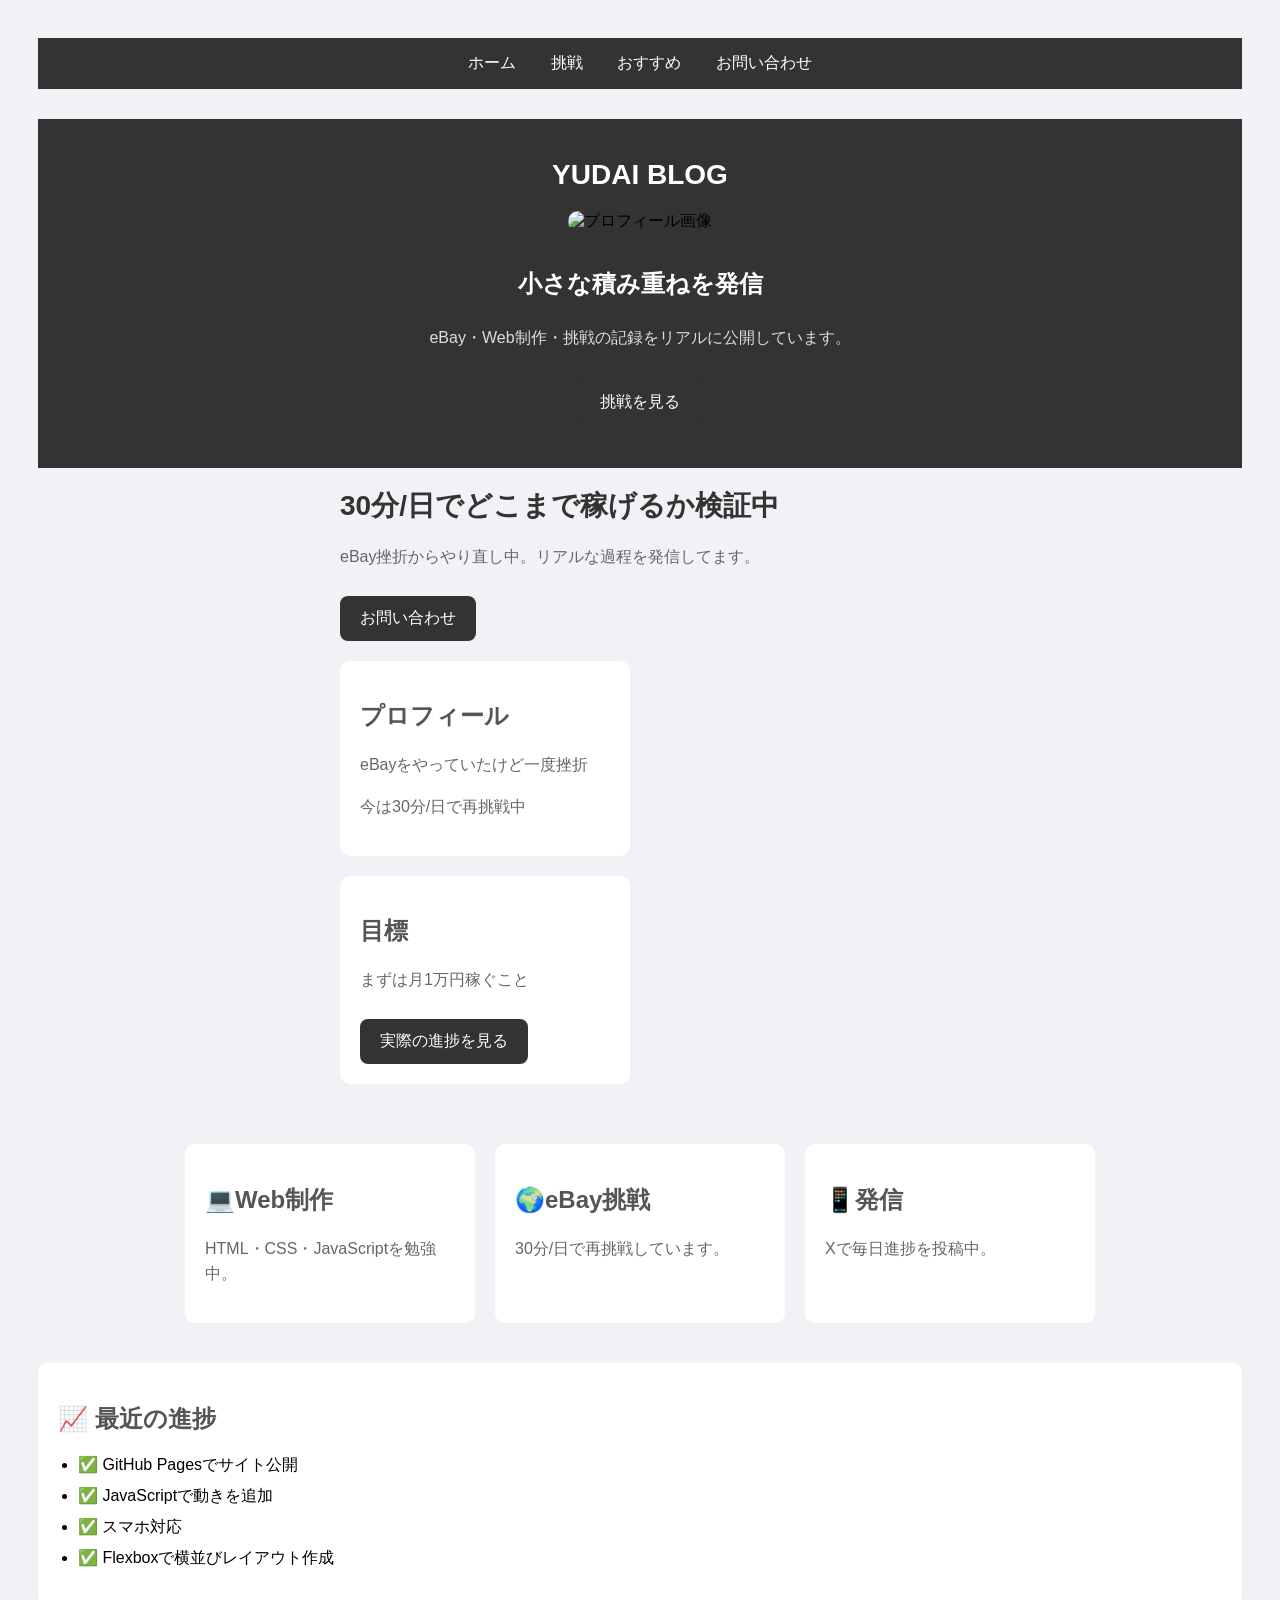
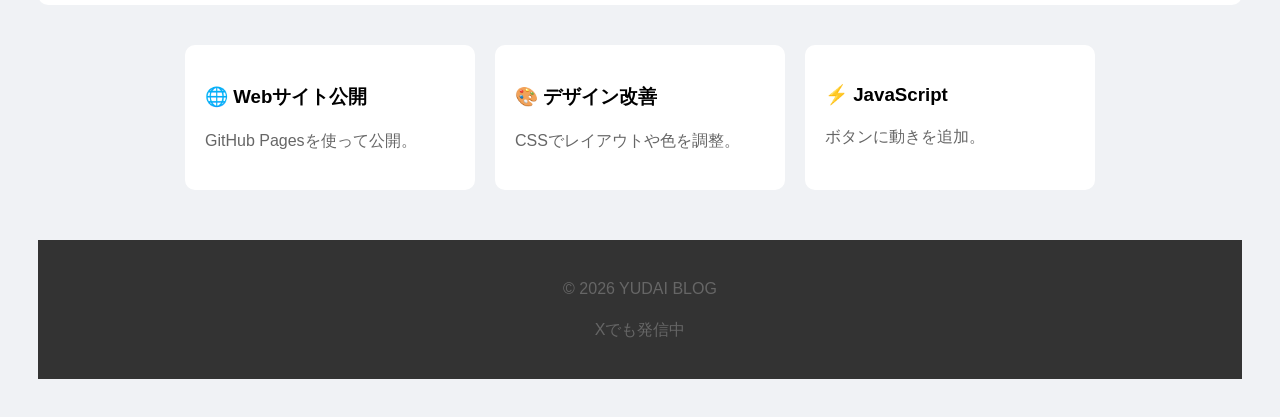
==== index.html @ 965a0a62 "Add files via upload" ====
<!DOCTYPE html>
<html>
<head>
  <title>はじめてのサイト</title>
  <meta name="viewport" content="width=device-width, initial-scale=1.0">
  <link rel="stylesheet" href="style.css">
</head>
<body>
  <nav>
    <a href="index.html">ホーム</a>
    <a href="detail.html">挑戦</a>
    <a href="tools.html">おすすめ</a>
    <a href="contact.html">お問い合わせ</a>
  </nav>
  <div class="hero">
    <h1>YUDAI BLOG</h1>

    <img src="images/profile.jpg" alt="プロフィール画像" class="hero-image">

    <section class="hero-text">
     <h2>小さな積み重ねを発信</h2>
     <p>eBay・Web制作・挑戦の記録をリアルに公開しています。</p>

     <a href="detail.html" class="btn">
       挑戦を見る
     </a>
    </section>
  </div>
  
 <div class="container">
   <h1>30分/日でどこまで稼げるか検証中</h1>
   <p>eBay挫折からやり直し中。リアルな過程を発信してます。</p>
   <a href="contact.html" class="btn">お問い合わせ</a>

   <div class="card">
     <h2>プロフィール</h2>
     <p>eBayをやっていたけど一度挫折</p>
     <p>今は30分/日で再挑戦中</p>
   </div>

   <div class="card">
     <h2>目標</h2>
     <p>まずは月1万円稼ぐこと</p>
     <a href="detail.html" class="btn">実際の進捗を見る</a>
   </div>
 </div>
 <section class="cards">

   <div class="card fade-in delay1">
     <h2>💻Web制作</h2>
     <p>HTML・CSS・JavaScriptを勉強中。</p>
   </div>

   <div class="card fade-in delay2">
     <h2>🌍eBay挑戦</h2>
     <p>30分/日で再挑戦しています。</p>
   </div>

   <div class="card fade-in delay3">
     <h2>📱発信</h2>
     <p>Xで毎日進捗を投稿中。</p>
   </div>
 </section>

 <section class="progress">
   <h2>📈 最近の進捗</h2>

   <ul>
     <li>✅ GitHub Pagesでサイト公開</li>
     <li>✅ JavaScriptで動きを追加</li>
     <li>✅ スマホ対応</li>
     <li>✅ Flexboxで横並びレイアウト作成</li>
   </ul>
 </section>

 <section class="works">

   <div class="work-card fade-in delay1">
     <h3>🌐 Webサイト公開</h3>
     <p>GitHub Pagesを使って公開。</p>
   </div>

   <div class="work-card fade-in delay2">
     <h3>🎨 デザイン改善</h3>
     <p>CSSでレイアウトや色を調整。</p>
   </div>

   <div class="work-card fade-in delay3">
     <h3>⚡ JavaScript</h3>
     <p>ボタンに動きを追加。</p>
   </div>
 </section>

 <footer>
   <p>© 2026 YUDAI BLOG</p>
   <p>Xでも発信中</p>
 </footer>
</body>
</html>
---- style.css ----
body {
  background-color: #f0f2f5;
  font-family: Arial, sans-serif;
  padding: 30px;
}

h1 {
  color: #333;
  font-size: 28px;
}

h2 {
  color: #555;
}

p {
  color: #666;
  line-height: 1.6;
}
.container {
  max-width: 600px;
  margin: 0 auto;
}

.card {
  background-color: white;
  padding: 20px;
  margin-top: 20px;
  border-radius: 10px;
  transition: 0.3s;
}
.card:hover {
  transform: translateY(-5px);
}
.btn {
  display: inline-block;
  padding: 12px 20px;
  background-color: #333;
  color: white;
  text-decoration: none;
  border-radius: 8px;
  margin-top: 10px;
  transition: 0.3s;
}
.btn:hover {
  background-color: #555;
  transform: scale(1.05);
}
header {
  background-color: #333;
  padding: 20px;
  text-align: center;
}

.hero h1 {
  color: white;
  margin: 0;
}
@media (max-width: 768px) {
  body {
    padding: 15px;
  }

  .container {
    width: 100%;
  }

  h1 {
    font-size: 24px;
  }

  h2 {
    font-size: 20px;
  }

  .btn {
    display: block;
    text-align: center;
    width: 100%;
    box-sizing: border-box;
  }
}
input,
textarea {
  width: 100%;
  padding: 10px;
  margin-top: 5px;
  box-sizing: border-box;
}

form {
  margin-top: 20px;
}
nav {
  background-color: #333;
  padding: 15px;
  text-align: center;
  margin-bottom: 30px;

  position: sticky;
  top: 0;
  z-index: 1000;
}

nav a {
  color: white;
  text-decoration: none;
  margin: 0 15px;
}

nav a:hover {
  color: #ddd;
}
.hero-image {
  width: 100%;
  max-width: 600px;
  border-radius: 10px;
  margin-top: 20px;
}
.hero {
  background-color: #333;
  padding: 40px 20px;
  text-align: center;
}
.hero-text {
  text-align: center;
  color: white;
  margin-top: 30px;
  line-height: 1.8;
}

.hero-text p {
  margin: 15px 0;
  color: #ddd;
}
.cards {
  display: flex;
  gap: 20px;
  justify-content: center;
  margin-top: 40px;
  flex-wrap: wrap;
}

.card {
  background-color: white;
  padding: 20px;
  width: 250px;
  border-radius: 10px;
  transition: 0.3s;
}
.card:hover {
  transform: translateY(-8px);
  box-shadow: 0 10px 20px rgba(0,0,0,0.2);
}
.hero-text h2 {
  color: white;
}

.progress {
  background-color: white;
  padding: 20px;
  border-radius: 10px;
  margin-top: 40px;
}

.progress ul {
  padding-left: 20px;
}

.progress li {
  margin-bottom: 10px;
}

.works {
  display: flex;
  gap: 20px;
  margin-top: 40px;
  flex-wrap: wrap;
  justify-content: center;
}

.work-card {
  background-color: white;
  width: 250px;
  padding: 20px;
  border-radius: 10px;
  transition: 0.3s;
}

.work-card:hover {
  transform: translateY(-5px);
}

footer {
  background-color: #333;
  color: white;
  text-align: center;
  padding: 20px;
  margin-top: 50px;
}

section {
  margin-top: 60px;
}

.fade-in {
  opacity: 0;
  transform: translateY(30px);
  animation: fadeIn 1s ease forwards;
}

@keyframes fadeIn {
  to {
    opacity: 1;
    transform: translateY(0);
  }
}

.delay1 {
  animation-delay: 0.2s;
}

.delay2 {
  animation-delay: 0.4s;
}

.delay3 {
  animation-delay: 0.6s;
}
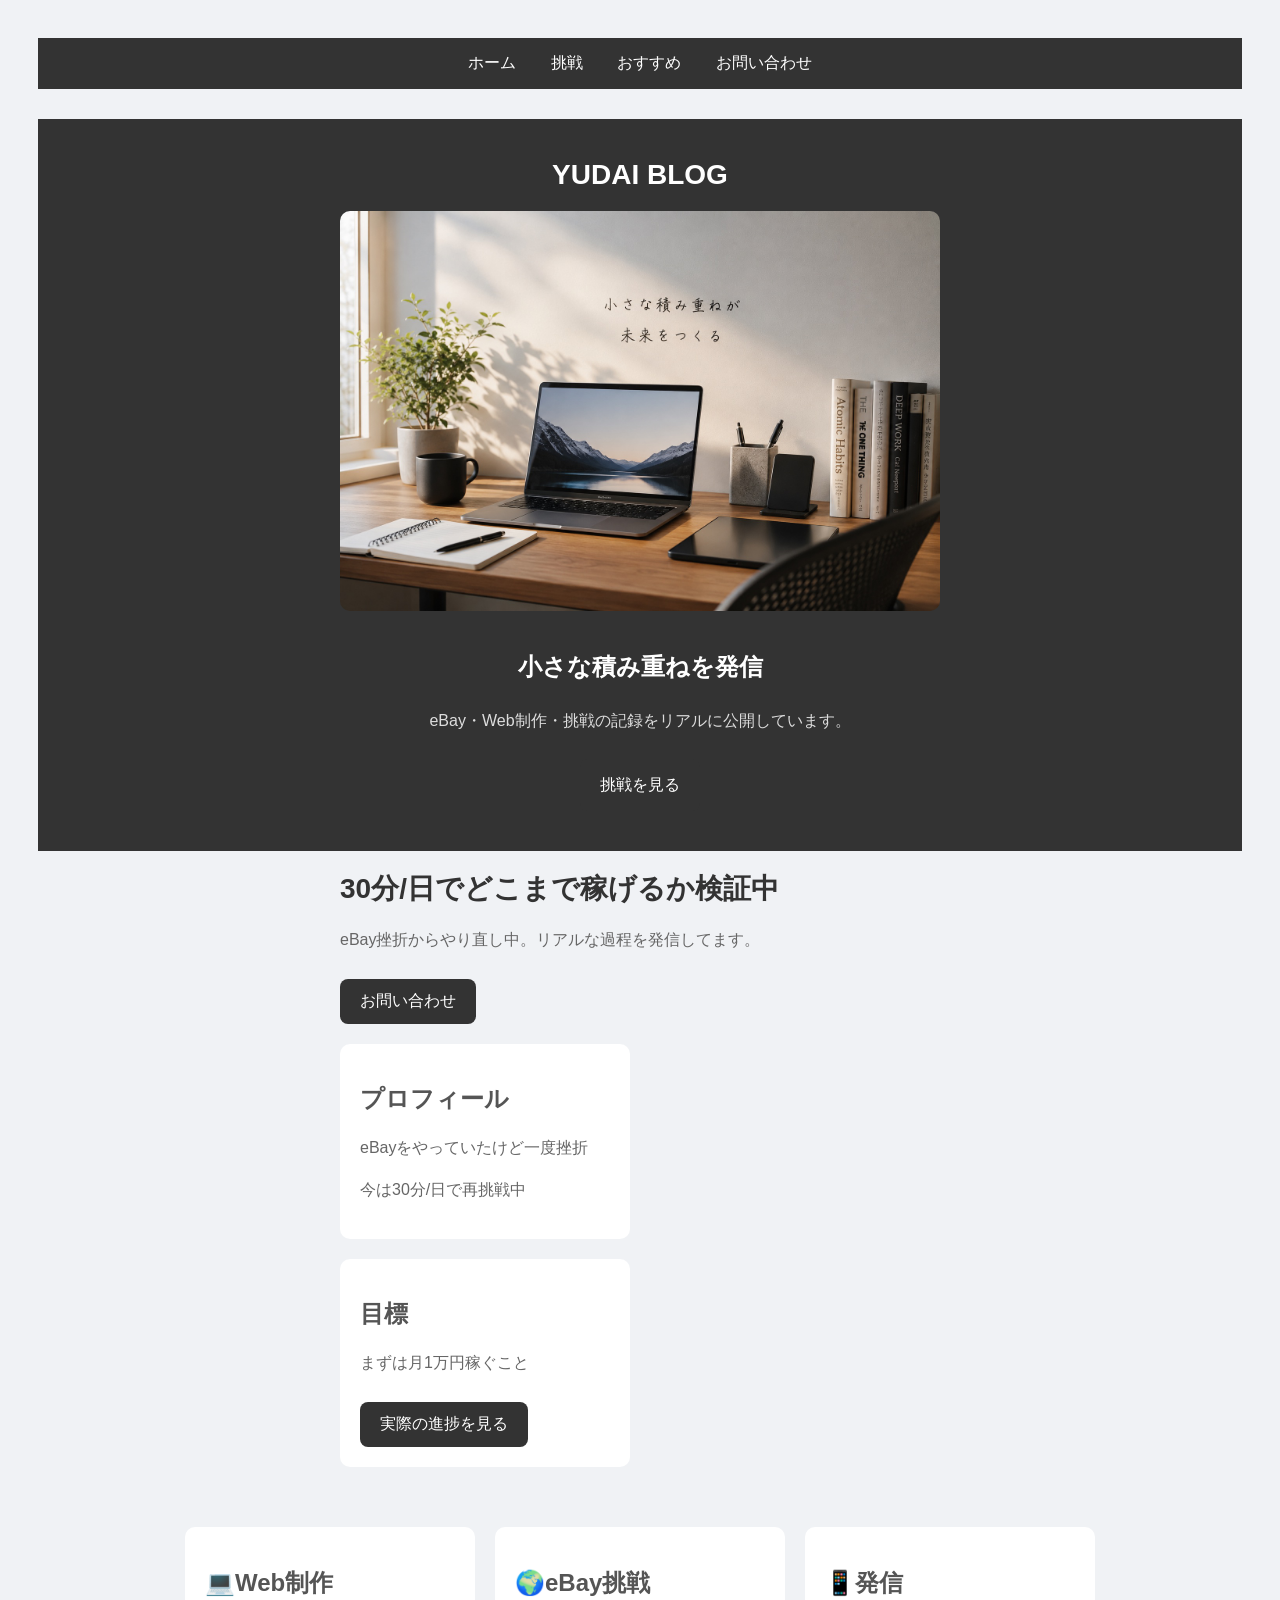
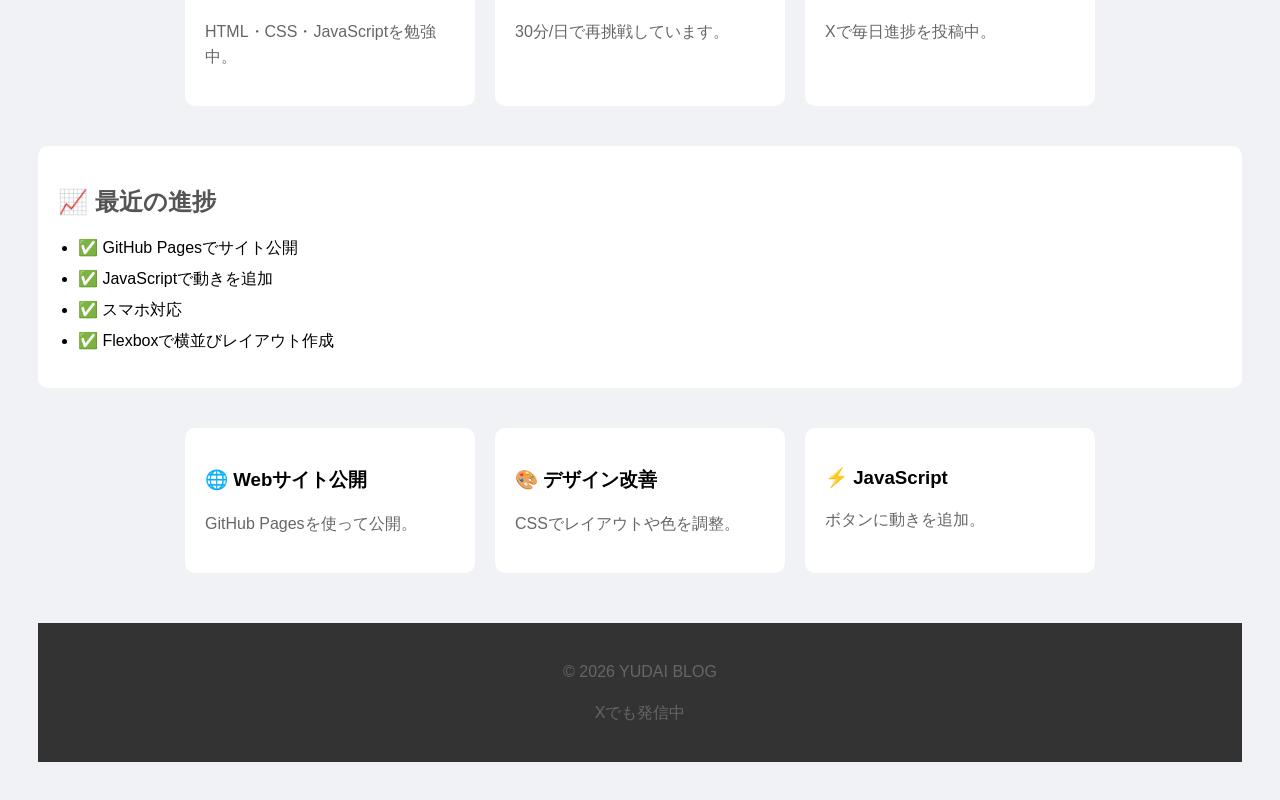
==== commit b622d4ba: "Update index.html" ====
--- a/index.html
+++ b/index.html
@@ -15,7 +15,7 @@
   <div class="hero">
     <h1>YUDAI BLOG</h1>
 
-    <img src="images/profile.jpg" alt="プロフィール画像" class="hero-image">
+    <img src="profile.jpg" alt="プロフィール画像" class="hero-image">
 
     <section class="hero-text">
      <h2>小さな積み重ねを発信</h2>
@@ -96,4 +96,4 @@
    <p>Xでも発信中</p>
  </footer>
 </body>
-</html>+</html>
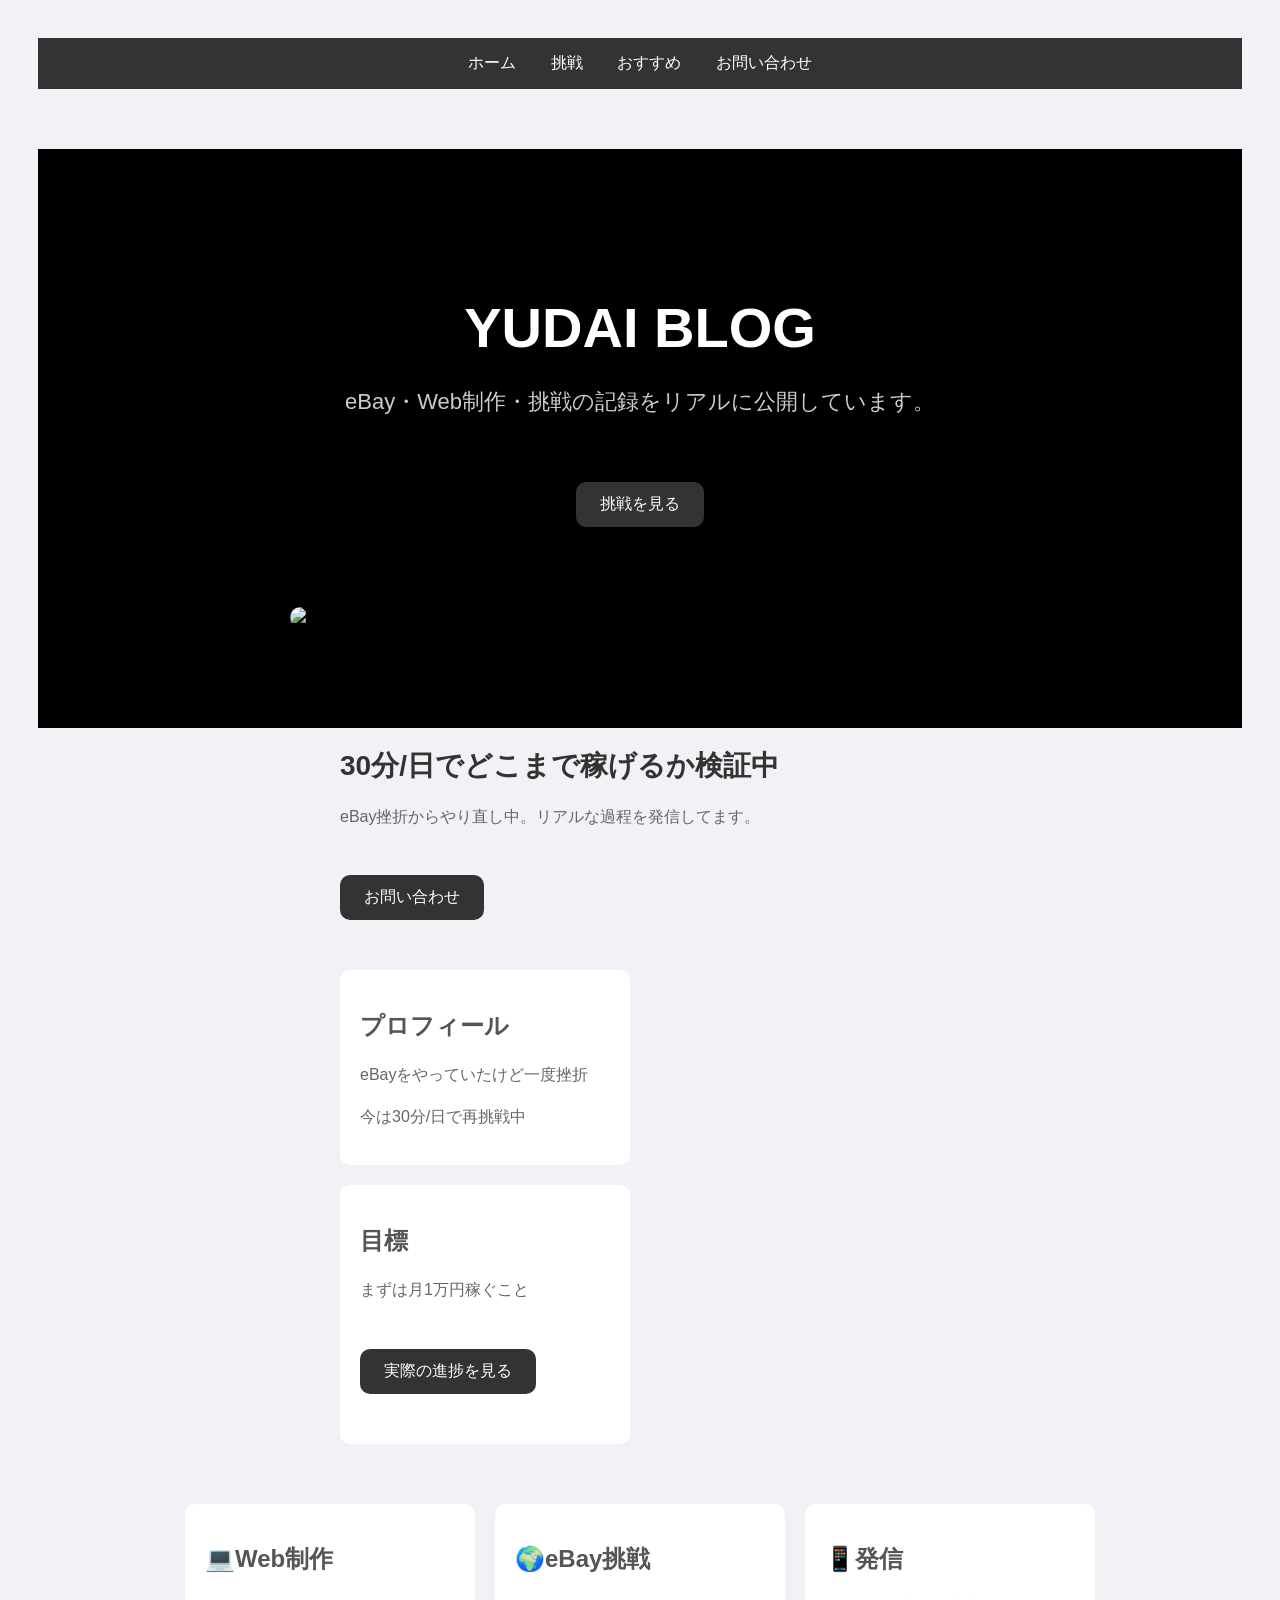
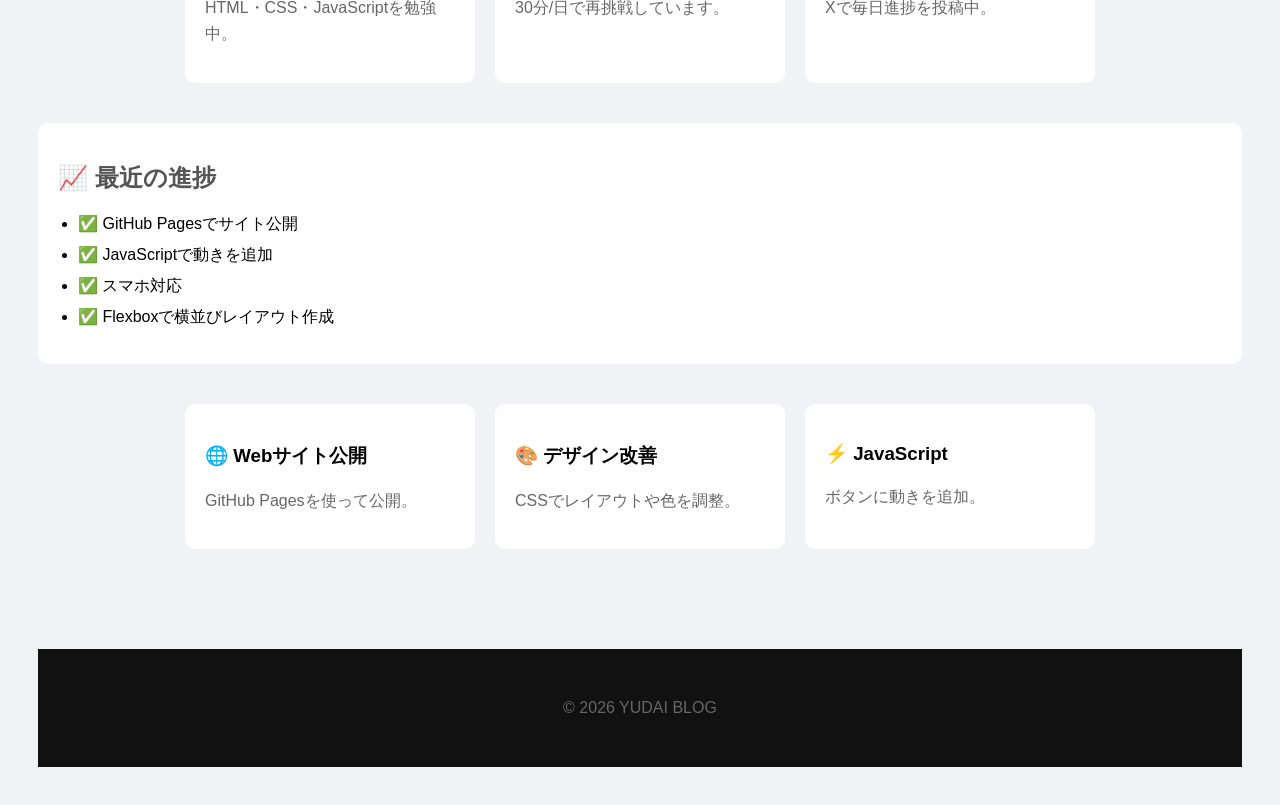
==== commit aa3eb525: "Add files via upload" ====
--- a/index.html
+++ b/index.html
@@ -12,20 +12,21 @@
     <a href="tools.html">おすすめ</a>
     <a href="contact.html">お問い合わせ</a>
   </nav>
-  <div class="hero">
+  <section class="apple-hero">
+
     <h1>YUDAI BLOG</h1>
 
-    <img src="profile.jpg" alt="プロフィール画像" class="hero-image">
+    <p class="hero-subtitle">
+      eBay・Web制作・挑戦の記録をリアルに公開しています。
+    </p>
 
-    <section class="hero-text">
-     <h2>小さな積み重ねを発信</h2>
-     <p>eBay・Web制作・挑戦の記録をリアルに公開しています。</p>
+    <a href="detail.html" class="btn">
+      挑戦を見る
+    </a>
 
-     <a href="detail.html" class="btn">
-       挑戦を見る
-     </a>
-    </section>
-  </div>
+    <img src="images/profile.jpg" alt="プロフィール画像" class="apple-image">
+
+  </section>
   
  <div class="container">
    <h1>30分/日でどこまで稼げるか検証中</h1>
@@ -93,7 +94,6 @@
 
  <footer>
    <p>© 2026 YUDAI BLOG</p>
-   <p>Xでも発信中</p>
  </footer>
 </body>
-</html>
+</html>
--- a/style.css
+++ b/style.css
@@ -34,12 +34,12 @@
 }
 .btn {
   display: inline-block;
-  padding: 12px 20px;
+  padding: 12px 24px;
   background-color: #333;
   color: white;
   text-decoration: none;
-  border-radius: 8px;
-  margin-top: 10px;
+  border-radius: 10px;
+  margin: 30px auto;
   transition: 0.3s;
 }
 .btn:hover {
@@ -192,11 +192,11 @@
 }
 
 footer {
-  background-color: #333;
-  color: white;
-  text-align: center;
-  padding: 20px;
-  margin-top: 50px;
+  background-color: #111;
+  color: #888;
+  text-align: center;
+  padding: 30px;
+  margin-top: 100px;
 }
 
 section {
@@ -226,4 +226,31 @@
 
 .delay3 {
   animation-delay: 0.6s;
-}+}
+
+.apple-hero {
+  background-color: #000;
+  text-align: center;
+  padding: 100px 20px;
+}
+
+.apple-hero h1 {
+  color: white;
+  font-size: 56px;
+  margin-bottom: 20px;
+}
+
+.hero-subtitle {
+  color: #ccc;
+  font-size: 22px;
+  line-height: 1.8;
+  margin-bottom: 30px;
+}
+
+.apple-image {
+  width: 100%;
+  max-width: 700px;
+  display: block;
+  margin: 50px auto 0;
+  border-radius: 20px;
+}
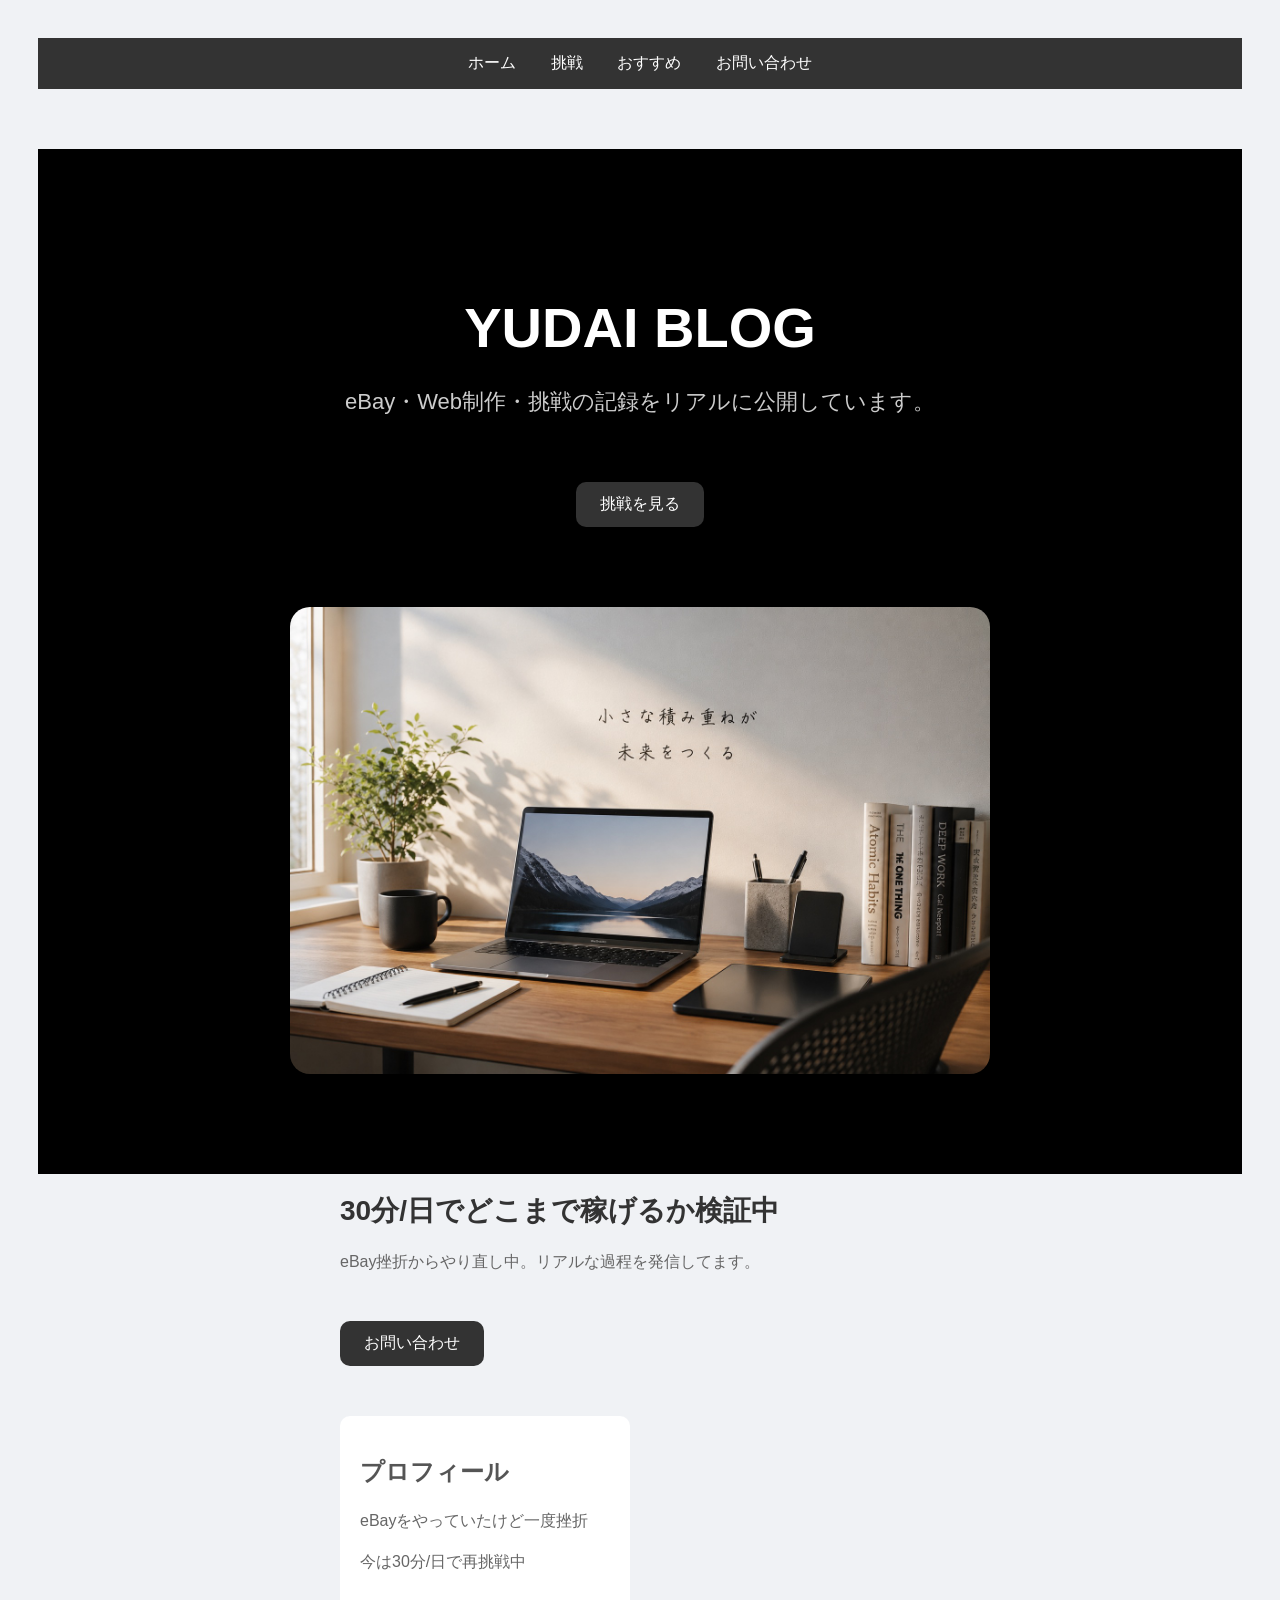
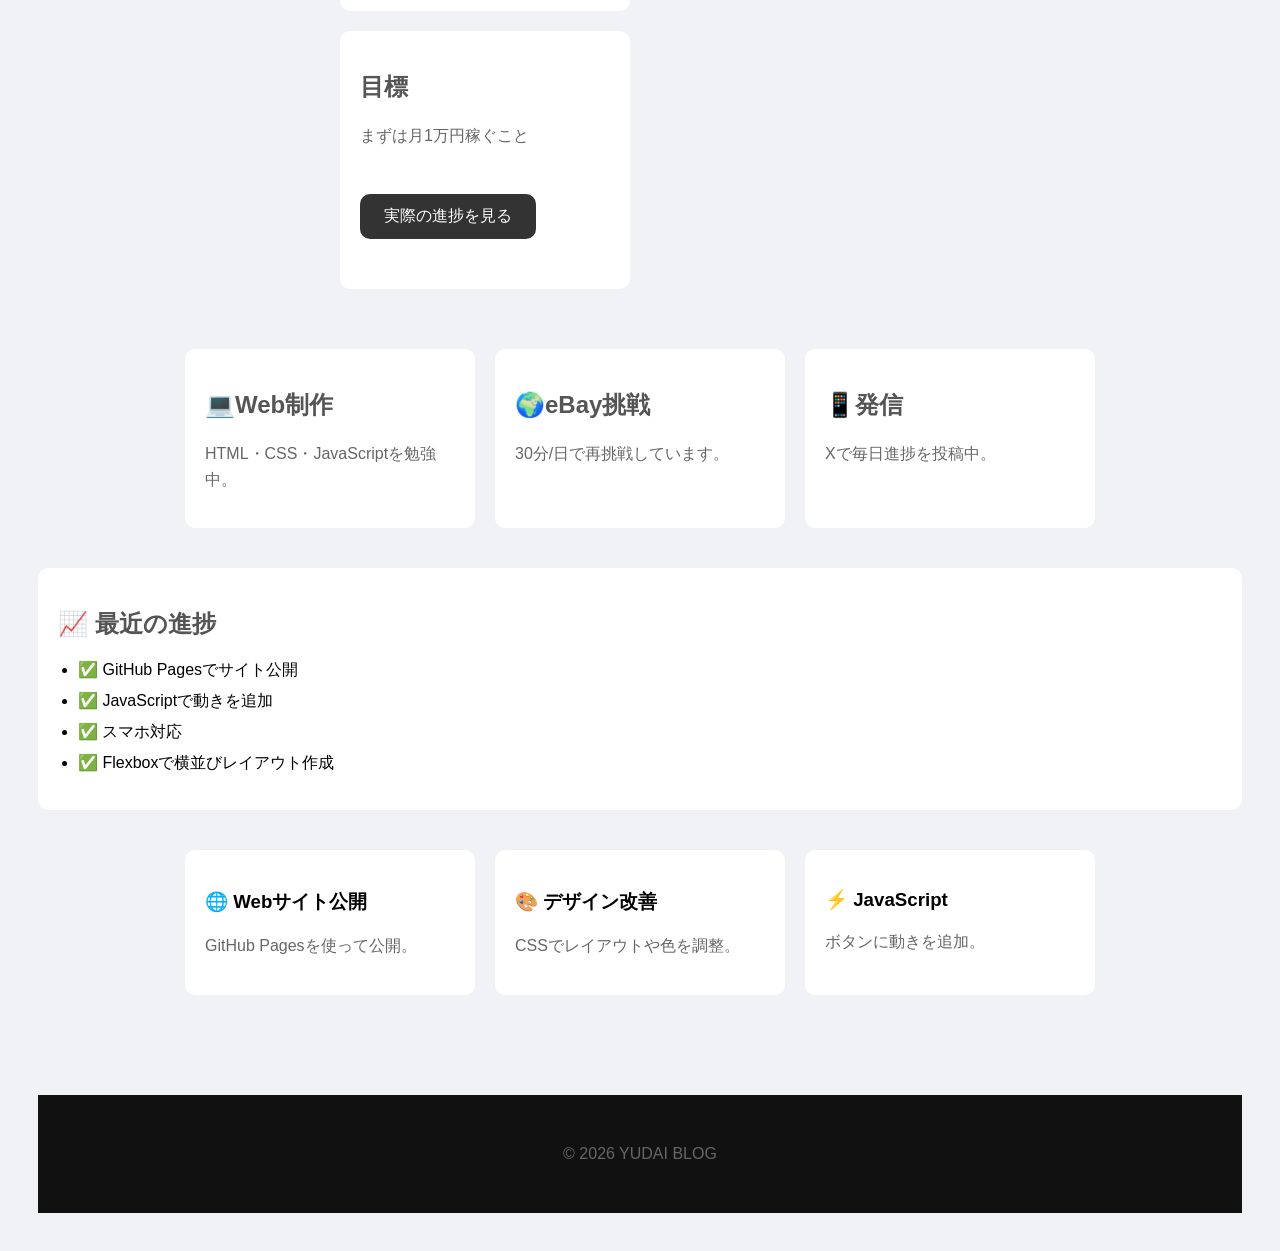
==== commit 12115d79: "Update index.html" ====
--- a/index.html
+++ b/index.html
@@ -24,7 +24,7 @@
       挑戦を見る
     </a>
 
-    <img src="images/profile.jpg" alt="プロフィール画像" class="apple-image">
+    <img src="profile.jpg" alt="プロフィール画像" class="apple-image">
 
   </section>
   
@@ -96,4 +96,4 @@
    <p>© 2026 YUDAI BLOG</p>
  </footer>
 </body>
-</html>+</html>
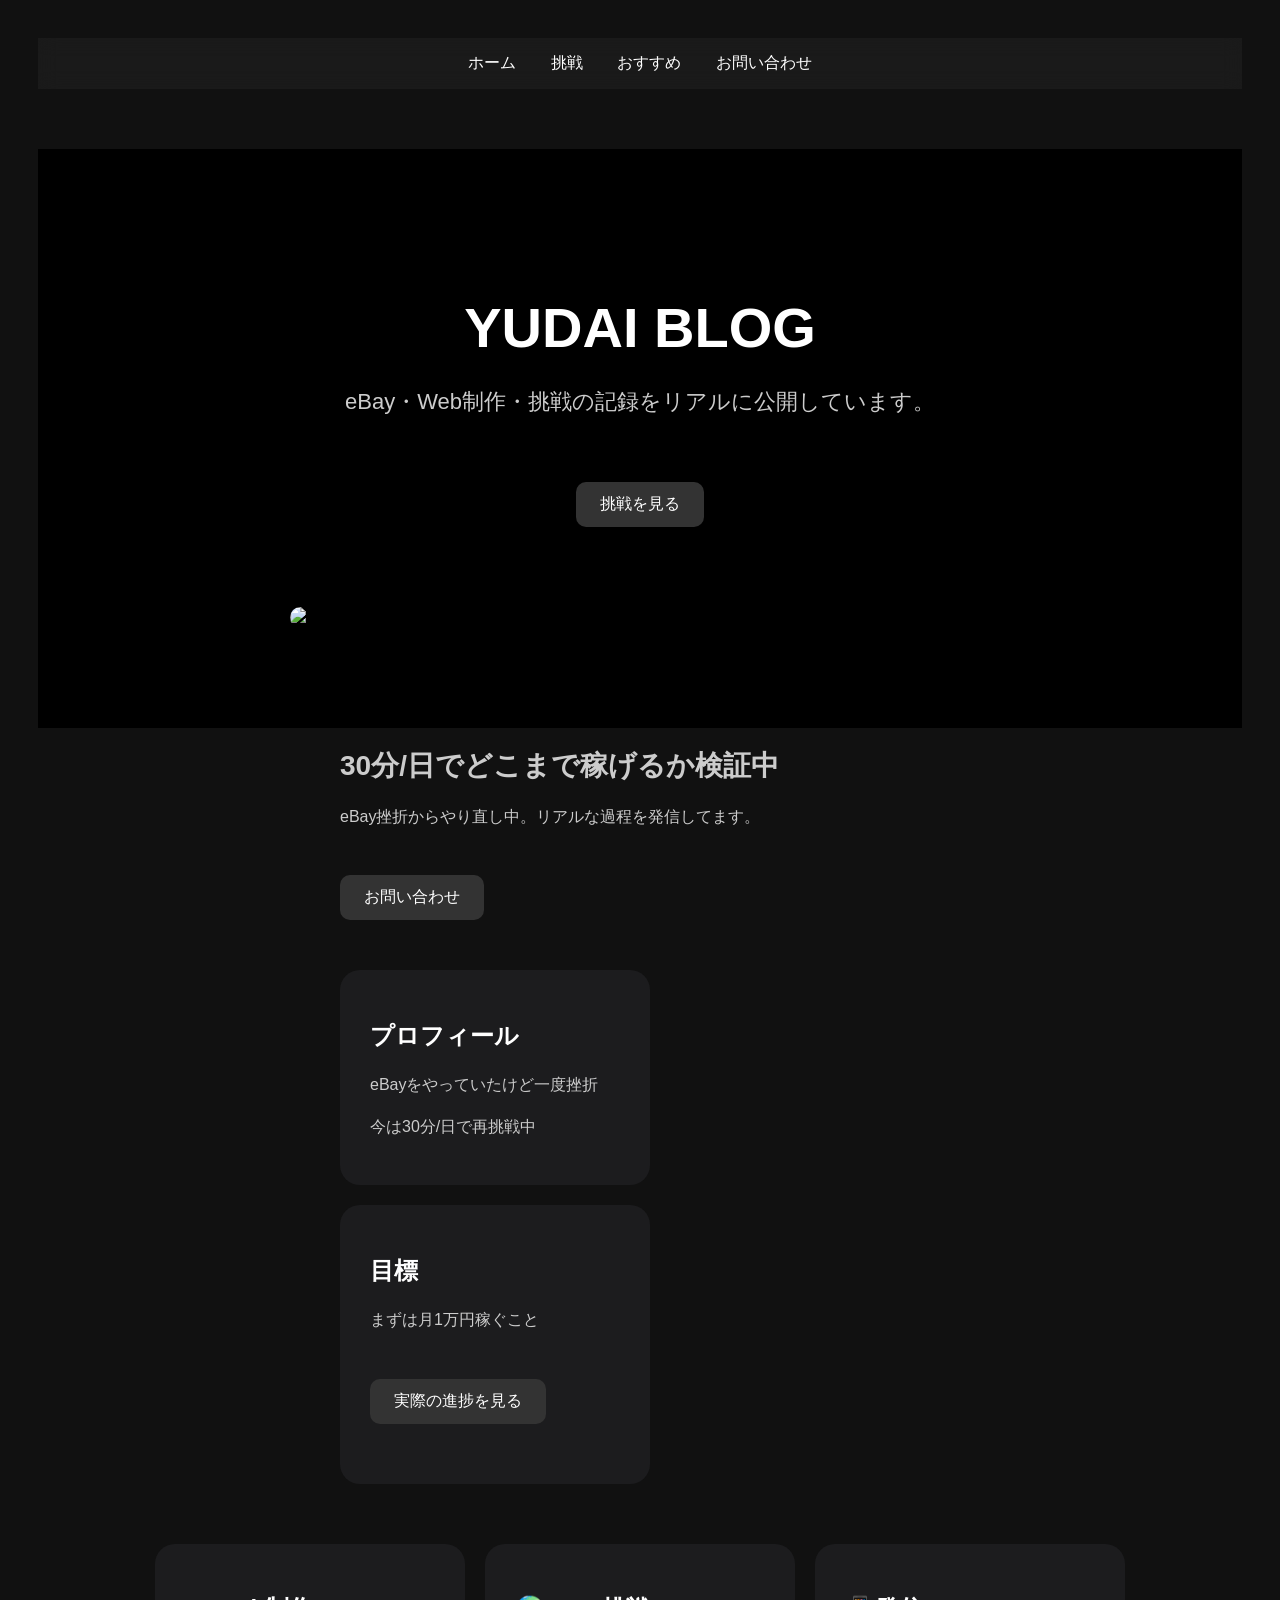
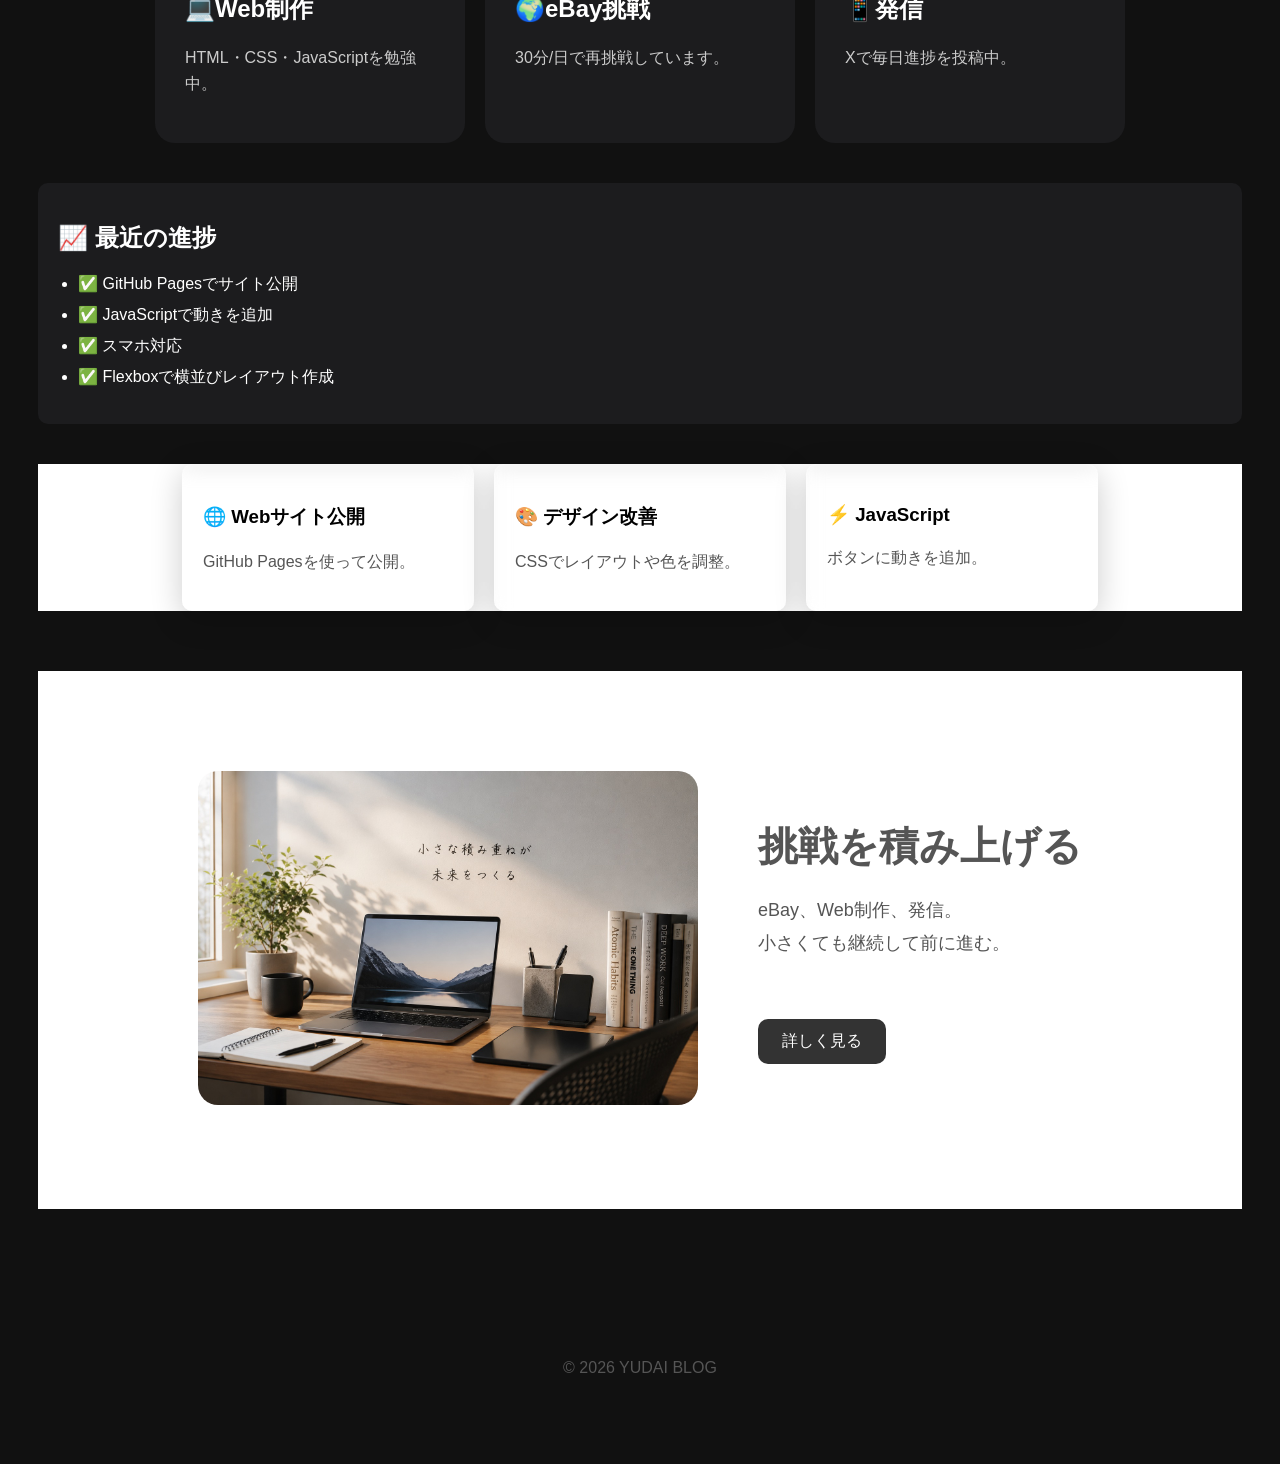
==== commit cab84915: "Add files via upload" ====
--- a/index.html
+++ b/index.html
@@ -24,7 +24,7 @@
       挑戦を見る
     </a>
 
-    <img src="profile.jpg" alt="プロフィール画像" class="apple-image">
+    <img src="images/profile.jpg" alt="プロフィール画像" class="apple-image fade-in">
 
   </section>
   
@@ -33,31 +33,31 @@
    <p>eBay挫折からやり直し中。リアルな過程を発信してます。</p>
    <a href="contact.html" class="btn">お問い合わせ</a>
 
-   <div class="card">
+   <div class="card fade-up">
      <h2>プロフィール</h2>
      <p>eBayをやっていたけど一度挫折</p>
      <p>今は30分/日で再挑戦中</p>
    </div>
 
-   <div class="card">
+   <div class="card fade-up">
      <h2>目標</h2>
      <p>まずは月1万円稼ぐこと</p>
      <a href="detail.html" class="btn">実際の進捗を見る</a>
    </div>
  </div>
- <section class="cards">
+ <section class="cards section">
 
-   <div class="card fade-in delay1">
+   <div class="card fade-up delay1">
      <h2>💻Web制作</h2>
      <p>HTML・CSS・JavaScriptを勉強中。</p>
    </div>
 
-   <div class="card fade-in delay2">
+   <div class="card fade-up delay2">
      <h2>🌍eBay挑戦</h2>
      <p>30分/日で再挑戦しています。</p>
    </div>
 
-   <div class="card fade-in delay3">
+   <div class="card fade-up delay3">
      <h2>📱発信</h2>
      <p>Xで毎日進捗を投稿中。</p>
    </div>
@@ -76,24 +76,47 @@
 
  <section class="works">
 
-   <div class="work-card fade-in delay1">
+   <div class="work-card glass fade-up delay1">
      <h3>🌐 Webサイト公開</h3>
      <p>GitHub Pagesを使って公開。</p>
    </div>
 
-   <div class="work-card fade-in delay2">
+   <div class="work-card glass fade-up delay2">
      <h3>🎨 デザイン改善</h3>
      <p>CSSでレイアウトや色を調整。</p>
    </div>
 
-   <div class="work-card fade-in delay3">
+   <div class="work-card glass fade-up delay3">
      <h3>⚡ JavaScript</h3>
      <p>ボタンに動きを追加。</p>
    </div>
  </section>
 
+ <section class="split-section fade-up">
+
+   <div class="split-image">
+     <img src="profile.jpg" alt="画像">
+   </div>
+
+   <div class="split-text">
+     <h2>挑戦を積み上げる</h2>
+
+     <p>
+      eBay、Web制作、発信。<br>
+      小さくても継続して前に進む。
+     </p>
+
+     <a href="detail.html" class="btn">
+       詳しく見る
+     </a>
+   </div>
+
+ </section>
+
+ <script src="script.js"></script>
+
  <footer>
    <p>© 2026 YUDAI BLOG</p>
  </footer>
 </body>
-</html>
+</html>
--- a/style.css
+++ b/style.css
@@ -1,5 +1,5 @@
 body {
-  background-color: #f0f2f5;
+  background-color: #111;
   font-family: Arial, sans-serif;
   padding: 30px;
 }
@@ -14,12 +14,20 @@
 }
 
 p {
-  color: #666;
+  color: #555;
   line-height: 1.6;
 }
 .container {
   max-width: 600px;
   margin: 0 auto;
+}
+
+.container h1 {
+  color: #ccc;
+}
+
+.container p {
+  color: #ccc;
 }
 
 .card {
@@ -72,7 +80,7 @@
   h2 {
     font-size: 20px;
   }
-
+  
   .btn {
     display: block;
     text-align: center;
@@ -100,6 +108,8 @@
   position: sticky;
   top: 0;
   z-index: 1000;
+  background: rgba(30,30,30,0.7);
+  backdrop-filter: blur(10px);
 }
 
 nav a {
@@ -142,12 +152,21 @@
 }
 
 .card {
-  background-color: white;
-  padding: 20px;
+  background-color: #1c1c1e;
+  padding: 30px;
   width: 250px;
-  border-radius: 10px;
-  transition: 0.3s;
-}
+  border-radius: 20px;
+  transition: 0.3s;
+}
+
+.card h2 {
+  color: white;
+}
+
+.card p {
+  color: #ccc;
+}
+
 .card:hover {
   transform: translateY(-8px);
   box-shadow: 0 10px 20px rgba(0,0,0,0.2);
@@ -177,6 +196,7 @@
   margin-top: 40px;
   flex-wrap: wrap;
   justify-content: center;
+  background-color: white;
 }
 
 .work-card {
@@ -203,10 +223,11 @@
   margin-top: 60px;
 }
 
-.fade-in {
+.fade-up {
   opacity: 0;
-  transform: translateY(30px);
+  transform: translateY(40px);
   animation: fadeIn 1s ease forwards;
+  transition: all 1s ease;
 }
 
 @keyframes fadeIn {
@@ -214,6 +235,11 @@
     opacity: 1;
     transform: translateY(0);
   }
+}
+
+fade-up.show{
+  opacity: 1;
+  transform: translateY(0)
 }
 
 .delay1 {
@@ -254,3 +280,69 @@
   margin: 50px auto 0;
   border-radius: 20px;
 }
+
+.cards-section {
+  background-color: #f5f5f7;
+  padding: 100px 20px;
+}
+
+.split-section {
+  display: flex;
+  align-items: center;
+  justify-content: center;
+  gap: 60px;
+  padding: 100px 20px;
+  flex-wrap: wrap;
+  background-color: white;
+}
+
+.split-image img {
+  width: 100%;
+  max-width: 500px;
+  border-radius: 20px;
+}
+
+.split-text {
+  max-width: 500px;
+}
+
+.split-text h2 {
+  font-size: 40px;
+  margin-bottom: 20px;
+}
+
+.split-text p {
+  font-size: 18px;
+  line-height: 1.8;
+  margin-bottom: 30px;
+  color: #555;
+}
+
+.glass {
+  background: rgba(255, 255, 255, 0.1);
+  backdrop-filter: blur(10px);
+  border: 1px solid rgba(255, 255, 255, 0.2);
+  box-shadow: 0 8px 32px rgba(0,0,0,0.2);
+}
+
+.progress,
+.feature-card {
+  background-color: #1c1c1e;
+  color: white;
+}
+
+.progress p,
+.feature-card p {
+  color: #ccc;
+}
+
+.progress h2,
+.feature-card h2 {
+  color: white;
+}
+
+.card:hover,
+.feature-card:hover {
+  transform: translateY(-5px);
+  transition: 0.3s;
+}
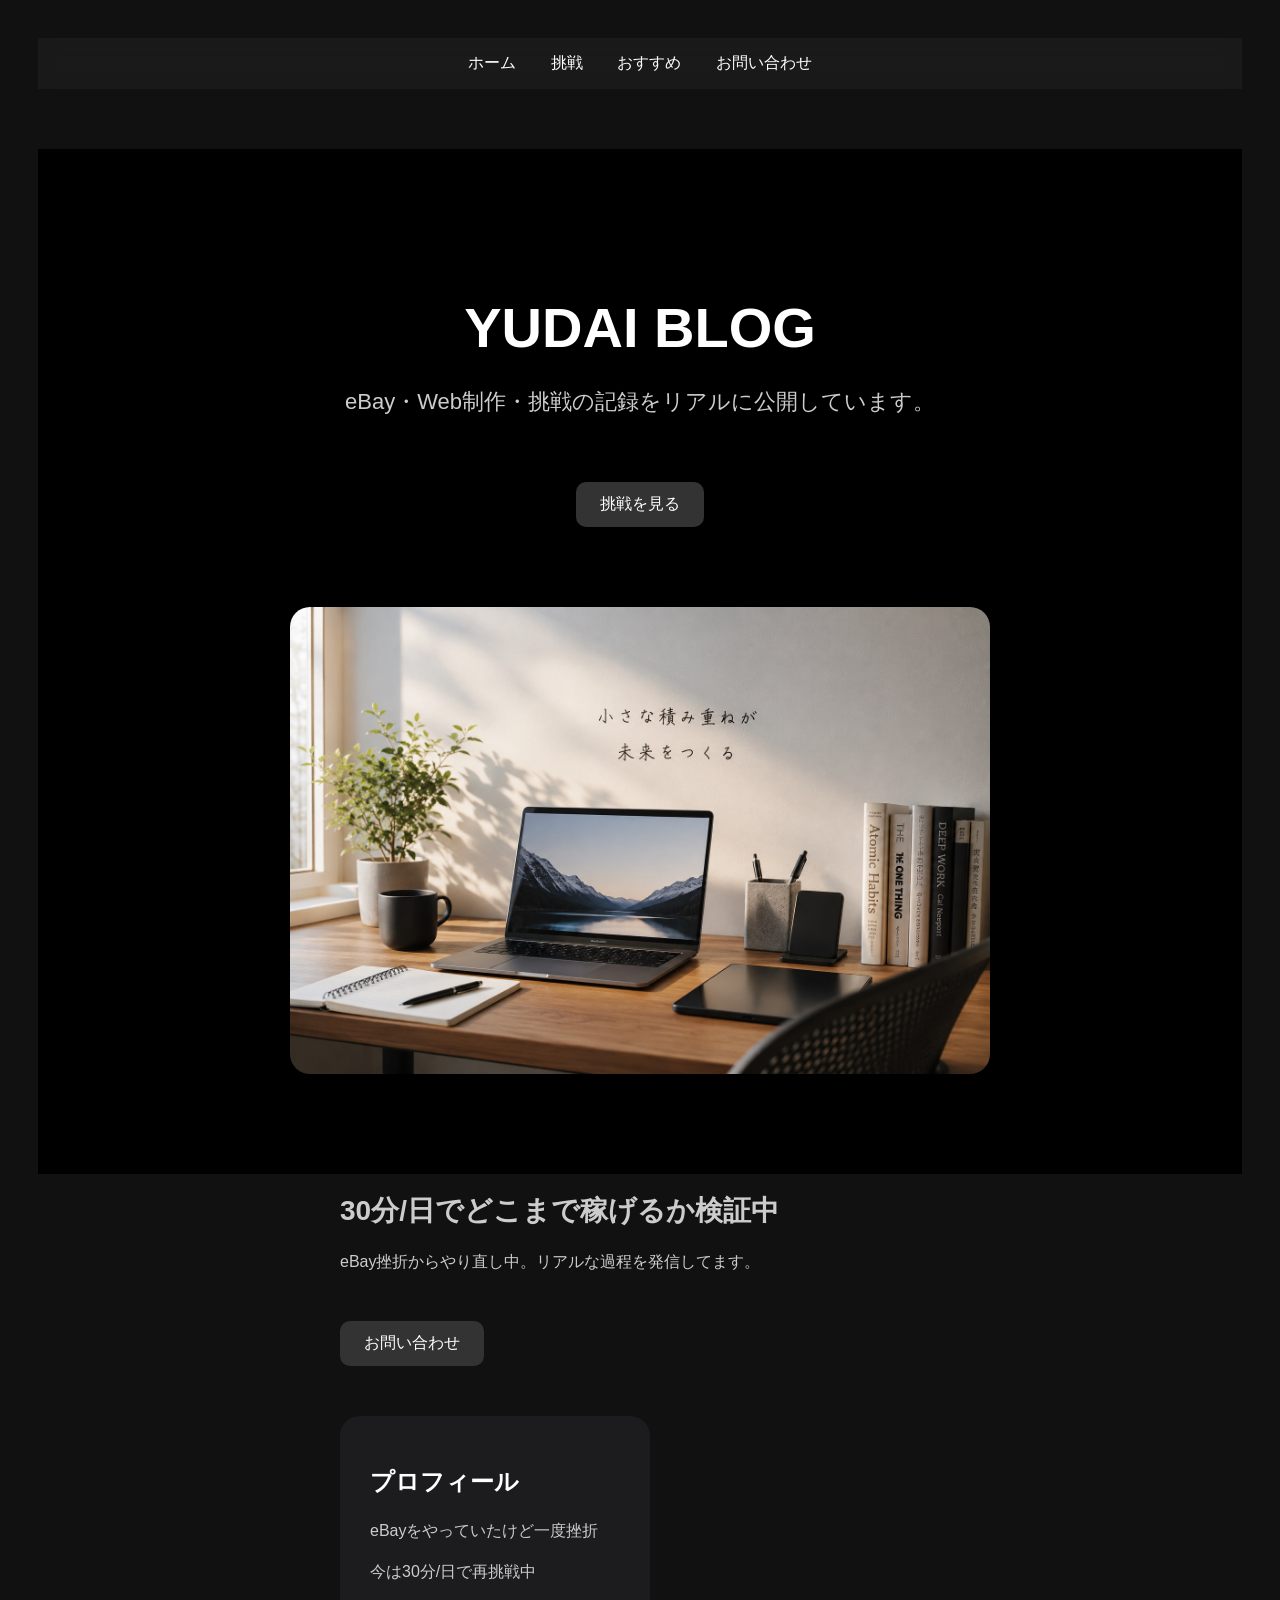
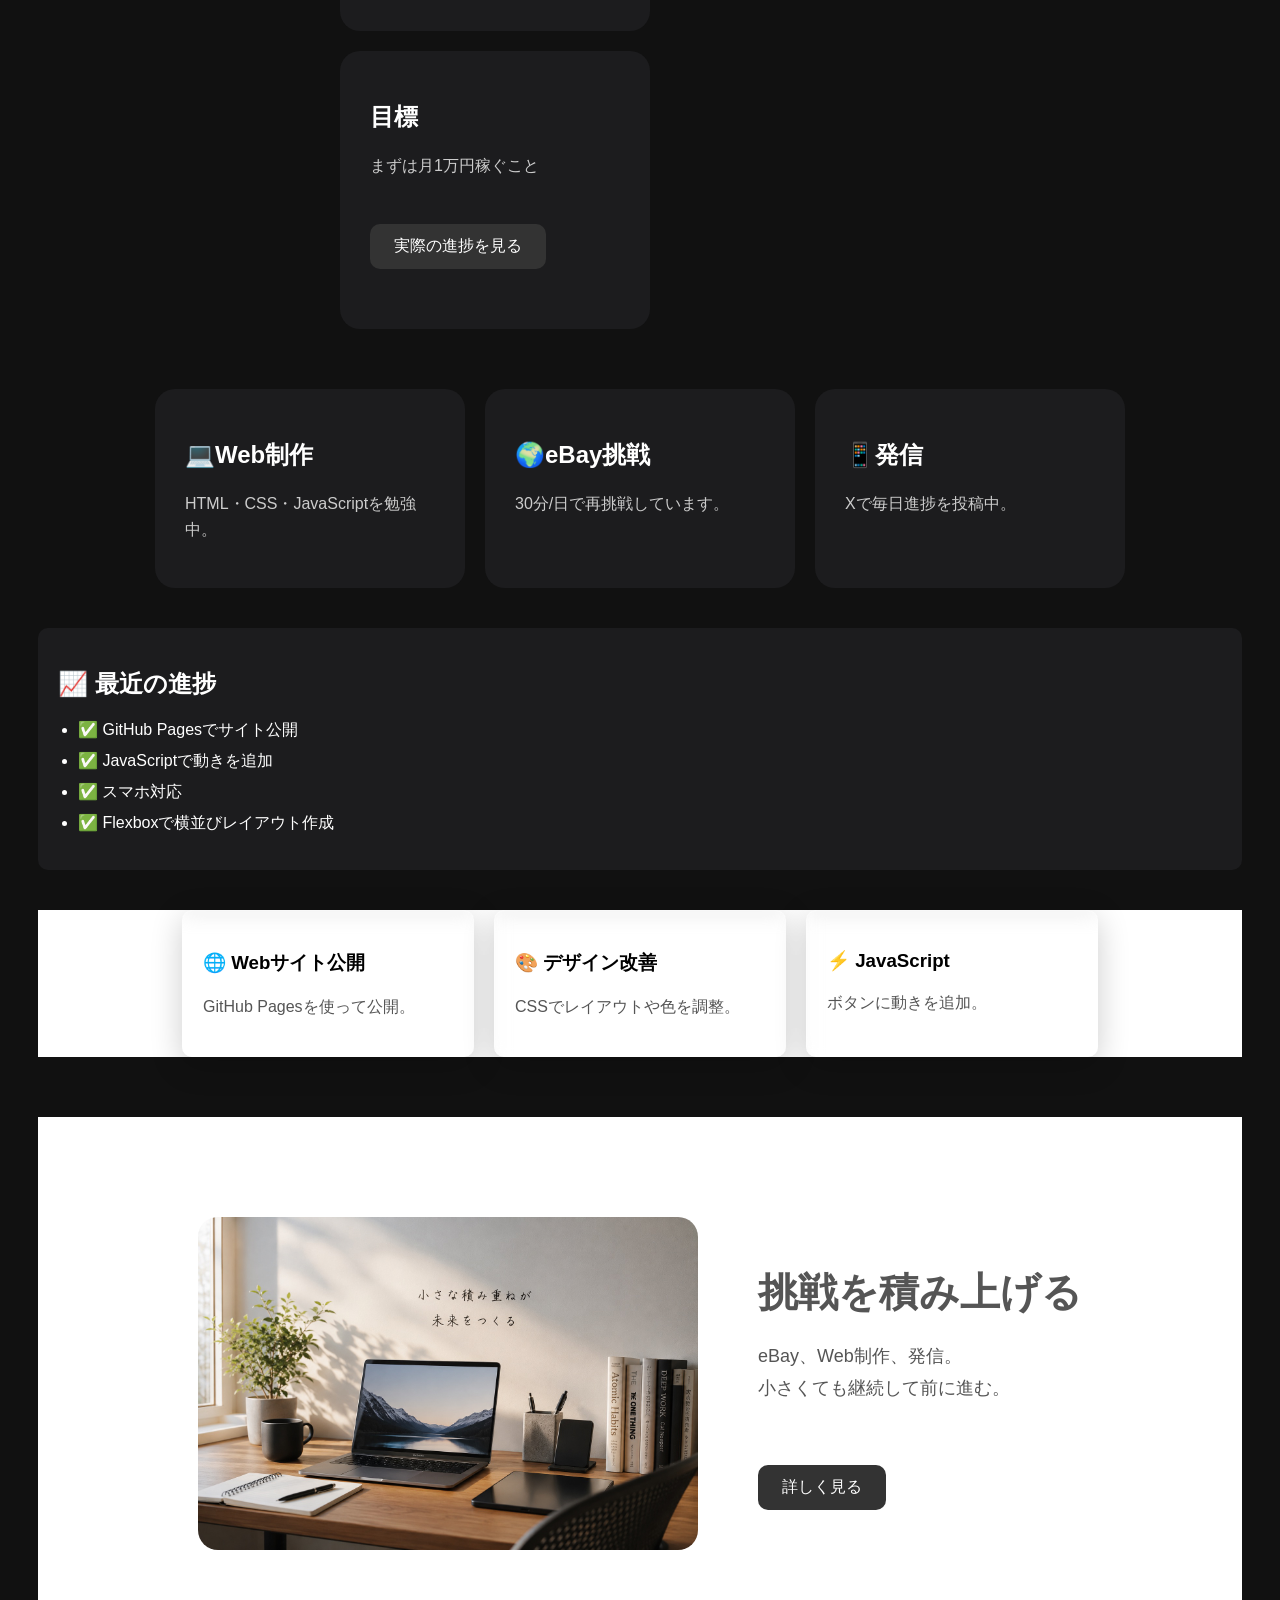
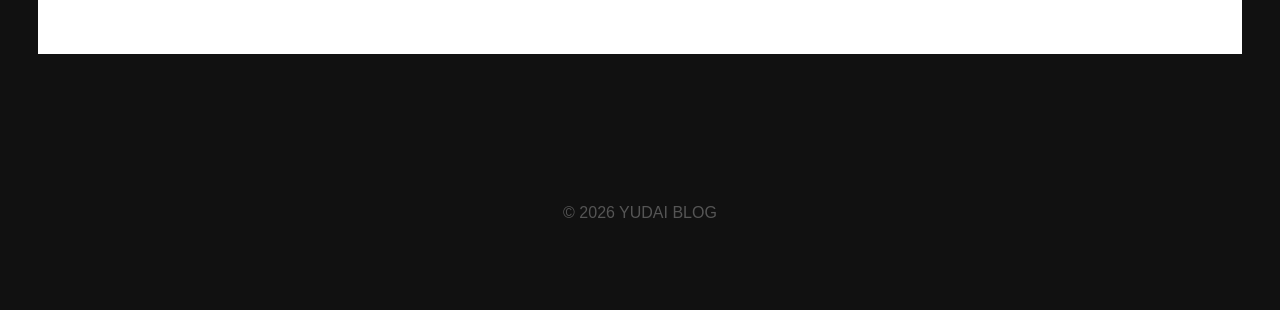
==== commit cb76ac54: "Update index.html" ====
--- a/index.html
+++ b/index.html
@@ -24,7 +24,7 @@
       挑戦を見る
     </a>
 
-    <img src="images/profile.jpg" alt="プロフィール画像" class="apple-image fade-in">
+    <img src="profile.jpg" alt="プロフィール画像" class="apple-image fade-in">
 
   </section>
   
@@ -119,4 +119,4 @@
    <p>© 2026 YUDAI BLOG</p>
  </footer>
 </body>
-</html>+</html>
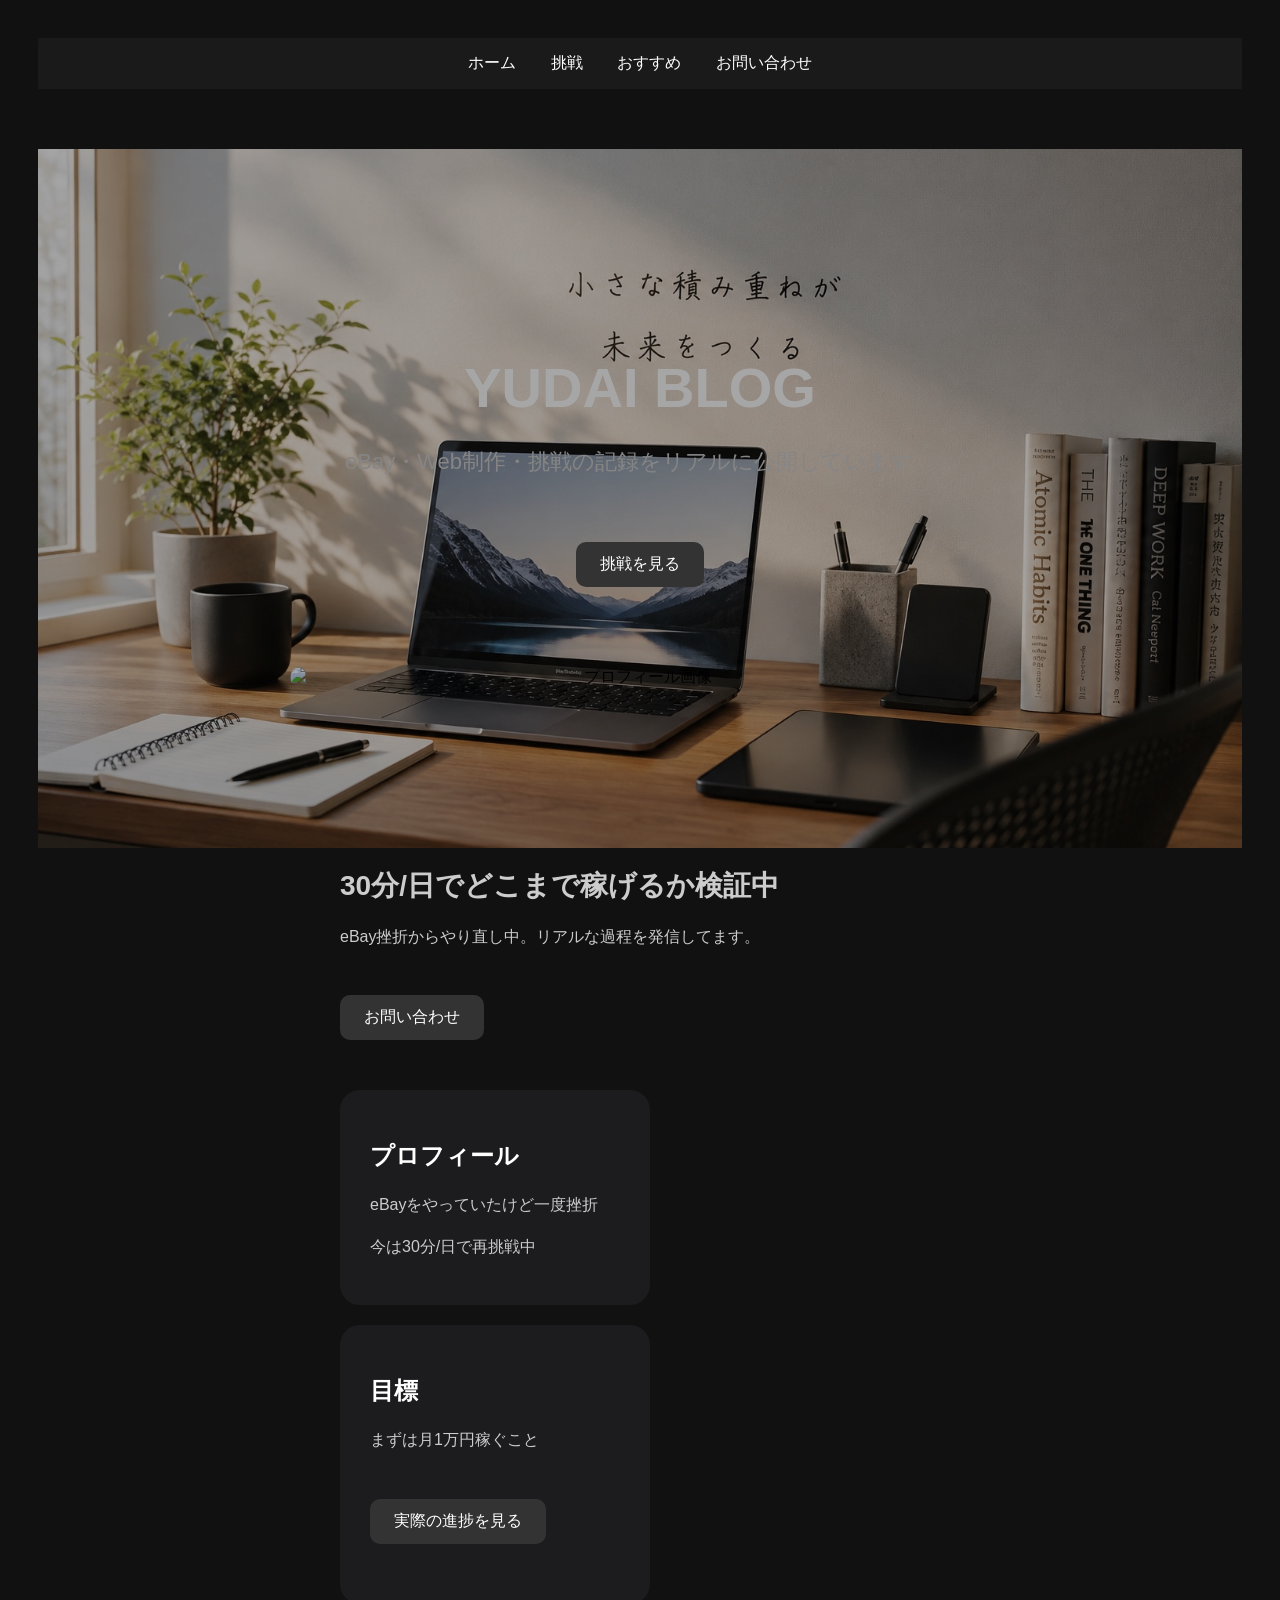
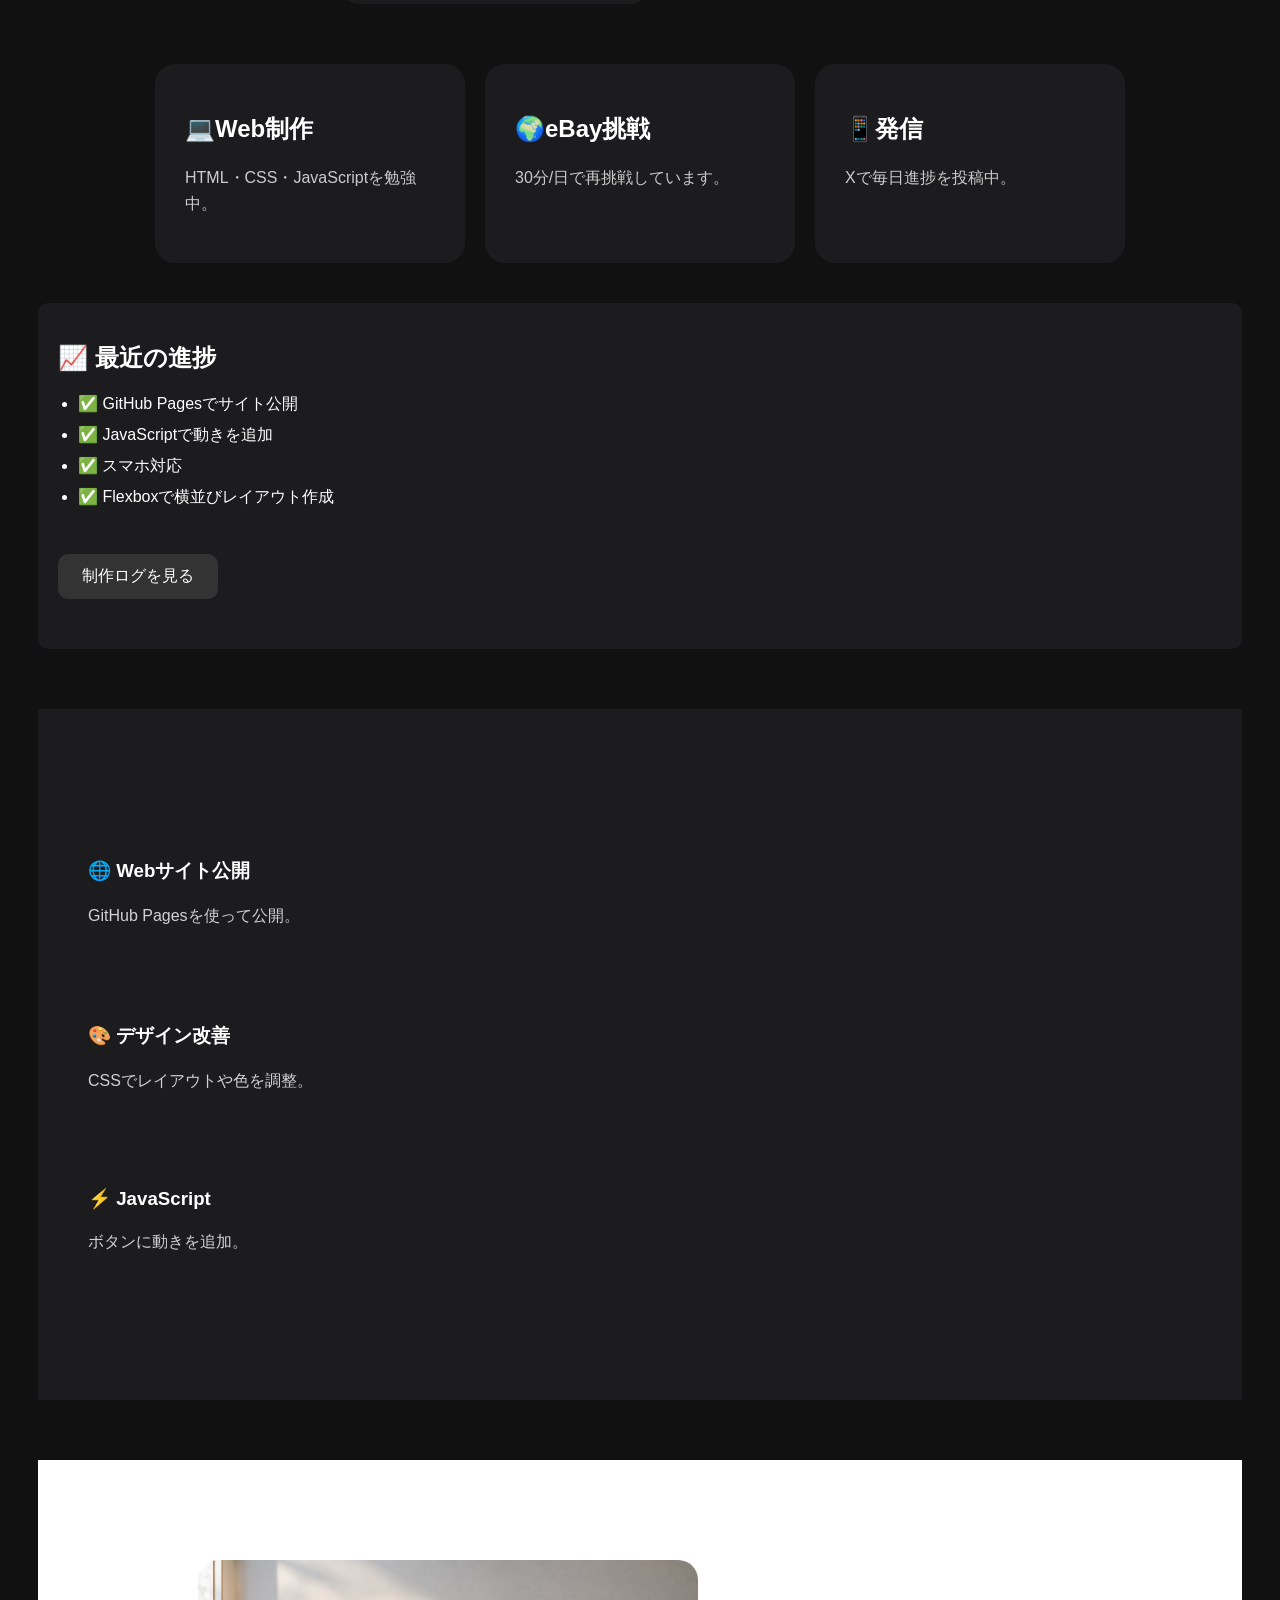
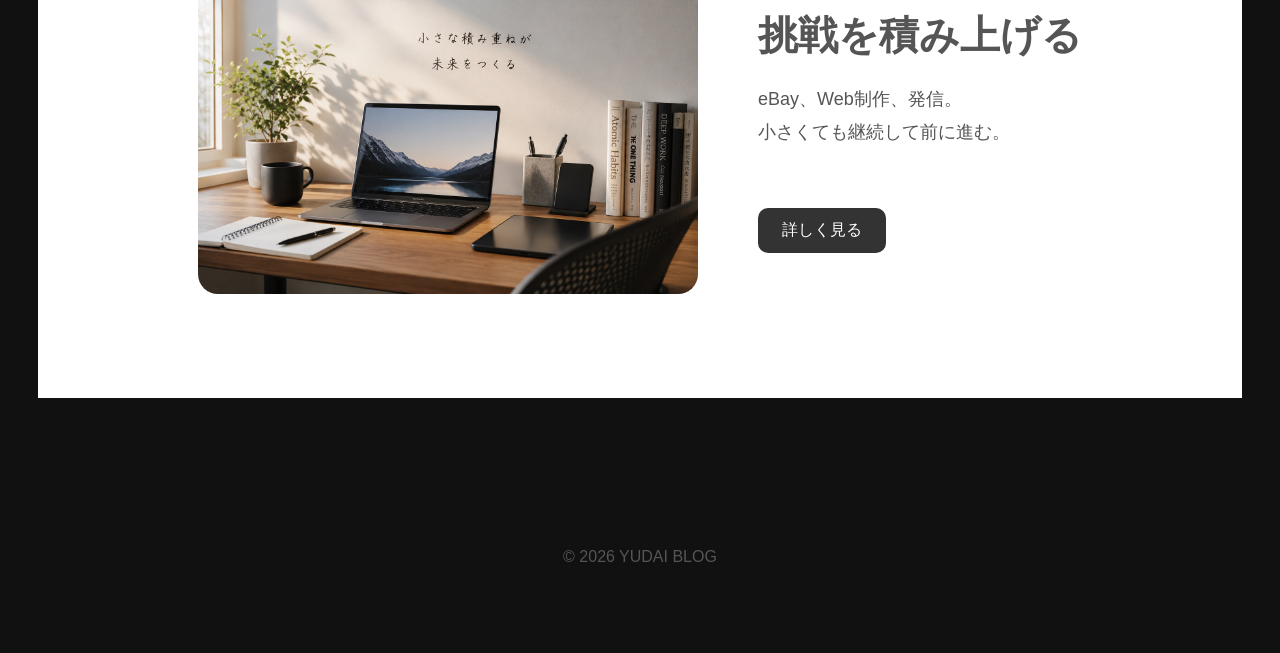
==== commit 7dc2c56d: "Add files via upload" ====
--- a/index.html
+++ b/index.html
@@ -6,12 +6,19 @@
   <link rel="stylesheet" href="style.css">
 </head>
 <body>
-  <nav>
-    <a href="index.html">ホーム</a>
-    <a href="detail.html">挑戦</a>
-    <a href="tools.html">おすすめ</a>
-    <a href="contact.html">お問い合わせ</a>
-  </nav>
+  <header>
+   <nav>
+     <div class="hamburger">☰</div>
+
+     <div class="nav-links">
+       <a href="index.html">ホーム</a>
+       <a href="detail.html">挑戦</a>
+       <a href="tools.html">おすすめ</a>
+       <a href="contact.html">お問い合わせ</a>
+     </div>
+   </nav>
+  </header> 
+
   <section class="apple-hero">
 
     <h1>YUDAI BLOG</h1>
@@ -24,7 +31,7 @@
       挑戦を見る
     </a>
 
-    <img src="profile.jpg" alt="プロフィール画像" class="apple-image fade-in">
+    <img src="images/profile.jpg" alt="プロフィール画像" class="apple-image fade-in">
 
   </section>
   
@@ -72,21 +79,27 @@
      <li>✅ スマホ対応</li>
      <li>✅ Flexboxで横並びレイアウト作成</li>
    </ul>
+
+   <div class="log-button">
+     <a href="log.html" class="btn">
+      制作ログを見る
+     </a>
+   </div>
  </section>
 
- <section class="works">
+ <section class="works-section">
 
-   <div class="work-card glass fade-up delay1">
+   <div class="work-card fade-up delay1">
      <h3>🌐 Webサイト公開</h3>
      <p>GitHub Pagesを使って公開。</p>
    </div>
 
-   <div class="work-card glass fade-up delay2">
+   <div class="work-card fade-up delay2">
      <h3>🎨 デザイン改善</h3>
      <p>CSSでレイアウトや色を調整。</p>
    </div>
 
-   <div class="work-card glass fade-up delay3">
+   <div class="work-card fade-up delay3">
      <h3>⚡ JavaScript</h3>
      <p>ボタンに動きを追加。</p>
    </div>
@@ -102,8 +115,8 @@
      <h2>挑戦を積み上げる</h2>
 
      <p>
-      eBay、Web制作、発信。<br>
-      小さくても継続して前に進む。
+       eBay、Web制作、発信。<br>
+       小さくても継続して前に進む。
      </p>
 
      <a href="detail.html" class="btn">
@@ -119,4 +132,4 @@
    <p>© 2026 YUDAI BLOG</p>
  </footer>
 </body>
-</html>
+</html>
--- a/style.css
+++ b/style.css
@@ -55,9 +55,11 @@
   transform: scale(1.05);
 }
 header {
-  background-color: #333;
-  padding: 20px;
-  text-align: center;
+  position: sticky;
+  top: 0;
+  z-index: 1000;
+  background-color: rgba(20,20,20,0.8);
+  backdrop-filter: blur(10px);
 }
 
 .hero h1 {
@@ -69,31 +71,89 @@
     padding: 15px;
   }
 
+  nav ul {
+    gap: 20px;
+    flex-wrap: wrap;
+  }
+
   .container {
     width: 100%;
   }
 
   h1 {
+    font-size: 32px;
+  }
+
+  h2 {
     font-size: 24px;
   }
 
-  h2 {
-    font-size: 20px;
+  .work-card {
+    width: 100%;
+  }
+
+  .hero-image {
+    width: 100%;
+    height: auto;
   }
   
+  .split-section {
+    flex-direction: column;
+  }
+
+  .split-text,
+  .split-image {
+    width: 100%;
+  }
+
   .btn {
     display: block;
     text-align: center;
     width: 100%;
     box-sizing: border-box;
   }
+
+  .hamburger {
+    display: block;
+  }
+
+  .nav-links {
+    display: none;
+    flex-direction: column;
+    gap: 20px;
+    background: #111;
+    position: absolute;
+    top: 70px;
+    right: 20px;
+    padding: 20px;
+    border-radius: 10px;
+  }
+
+  .nav-links.active {
+    display: flex;
+  }
 }
 input,
 textarea {
   width: 100%;
-  padding: 10px;
-  margin-top: 5px;
+  padding: 12px;
+  border: 1px solid #444;
+  border-radius: 10px;
+  background-color: #1c1c1e;
+  color: #ffffff;
+  font-size: 16px;
   box-sizing: border-box;
+}
+
+input::placeholder,
+textarea::placeholder {
+  color: #888;
+}
+
+input:focus,
+textarea:focus {
+  outline: none;
+  border-color: #0a84ff;
 }
 
 form {
@@ -190,25 +250,35 @@
   margin-bottom: 10px;
 }
 
-.works {
+.works section{
+  gap: 20px;
+  margin-top: 40px;
+  background-color: white;
+}
+
+.work-card {
+  background-color: #1c1c1e;
+  width: 300px;
+  padding: 30px;
+  border-radius: 24px;
+  transition: 0.3s;
+  color: white;
+}
+
+.work-card p {
+  color: #d1d1d6;
+}
+
+.works-grid {
   display: flex;
   gap: 20px;
-  margin-top: 40px;
+  justify-content: center;
   flex-wrap: wrap;
-  justify-content: center;
-  background-color: white;
-}
-
-.work-card {
-  background-color: white;
-  width: 250px;
-  padding: 20px;
-  border-radius: 10px;
-  transition: 0.3s;
 }
 
 .work-card:hover {
-  transform: translateY(-5px);
+  transform: translateY(-8px);
+  transition: 0.3s;
 }
 
 footer {
@@ -258,6 +328,35 @@
   background-color: #000;
   text-align: center;
   padding: 100px 20px;
+
+  background-image: url("profile.jpg");
+  background-size: cover;
+  background-position: center;
+
+  text-align: center;
+  padding: 160px 20px;
+
+  position: relative;
+  z-index: 2;
+}
+
+.apple-hero::before {
+  content: "";
+  position: absolute;
+  inset: 0;
+  background: rgba(0,0,0,0.35);
+  z-index: 1;
+  pointer-events: none;
+}
+
+z.apple-hero * {
+  position: relative;
+  z-index: 2;
+}
+
+.apple-hero .btn {
+  position: relative;
+  z-index: 10;
 }
 
 .apple-hero h1 {
@@ -342,7 +441,130 @@
 }
 
 .card:hover,
-.feature-card:hover {
-  transform: translateY(-5px);
-  transition: 0.3s;
-}
+.work-card:hover {
+  transform: translateY(-10px);
+  transition: 0.3s ease;
+  box-shadow: 0 12px 30px rgba(0,0,0,0.3);
+}
+
+::-webkit-scrollbar {
+  width: 10px;
+}
+
+::-webkit-scrollbar-track {
+  background: #111;
+}
+
+::-webkit-scrollbar-thumb {
+  background: #444;
+  border-radius: 10px;
+}
+
+::-webkit-scrollbar-thumb:hover {
+  background: #666;
+}
+
+.works-section {
+  background-color: #1c1c1e;
+  padding: 100px 20px;
+}
+
+.hamburger {
+  display: none;
+  font-size: 30px;
+  cursor: pointer;
+  color: white;
+}
+
+.hamburger.open {
+  transform: rotate(90deg);
+  transition: 0.3s;
+}
+
+.detail-page,
+.tools-page {
+  color: white;
+}
+
+.detail-page p,
+.tools-page p {
+  color: #cccccc;
+}
+
+.detail-page h1,
+.detail-page h2,
+.tools-page h1,
+.tools-page h2 {
+  color: white;
+}
+
+.story-card {
+  background: #1c1c1e;
+  padding: 30px;
+  margin-bottom: 30px;
+  border-radius: 20px;
+  border: 1px solid rgba(255,255,255,0.08);
+  box-shadow: 0 8px 30px rgba(0,0,0,0.2);
+  transition: 0.3s;
+}
+
+.story-card:hover {
+  transform: translateY(-8px);
+  box-shadow: 0 10px 30px rgba(0,0,0,0.3);
+}
+
+.story-card h2 {
+  color: white;
+  margin-bottom: 15px;
+}
+
+.story-card p {
+  color: #ccc;
+  line-height: 1.8;
+}
+
+.detail-container {
+  max-width: 900px;
+  margin: 0 auto;
+  padding: 50px 20px;
+}
+
+.tool-card {
+  background: #1c1c1e;
+  padding: 30px;
+  border-radius: 20px;
+  margin-bottom: 20px;
+  transition: 0.3s;
+}
+
+.tool-card:hover {
+  transform: translateY(-8px) scale(1.02);
+}
+
+.tool-card a {
+  color: #4da3ff;
+  text-decoration: none;
+}
+
+label {
+  color: #ffffff;
+  font-size: 18px;
+  font-weight: 600;
+}
+
+.thanks-page {
+  text-align: center;
+  padding: 120px 20px;
+}
+
+.thanks-page h1 {
+  font-size: 42px;
+  margin-bottom: 20px;
+}
+
+.thanks-page p {
+  font-size: 18px;
+  color: #bdbdbd;
+  line-height: 1.8;
+  margin-bottom: 40px;
+}
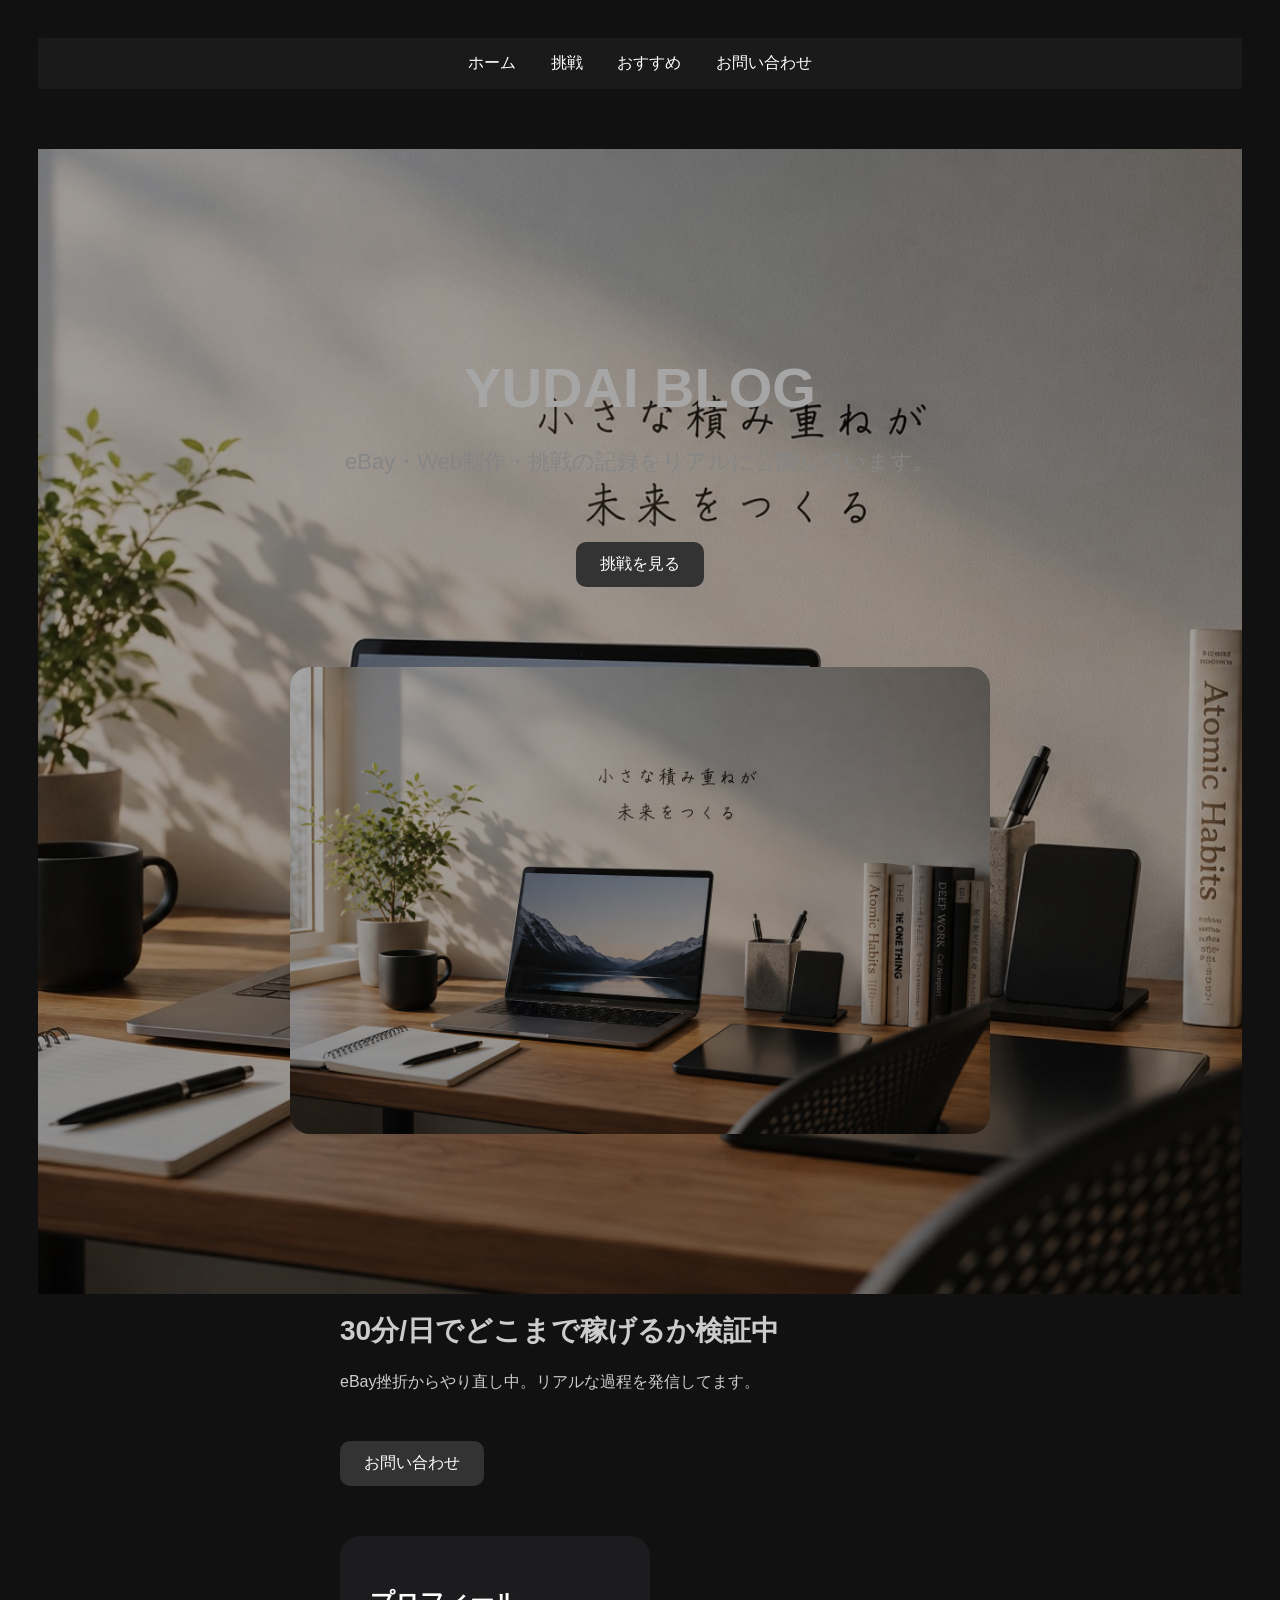
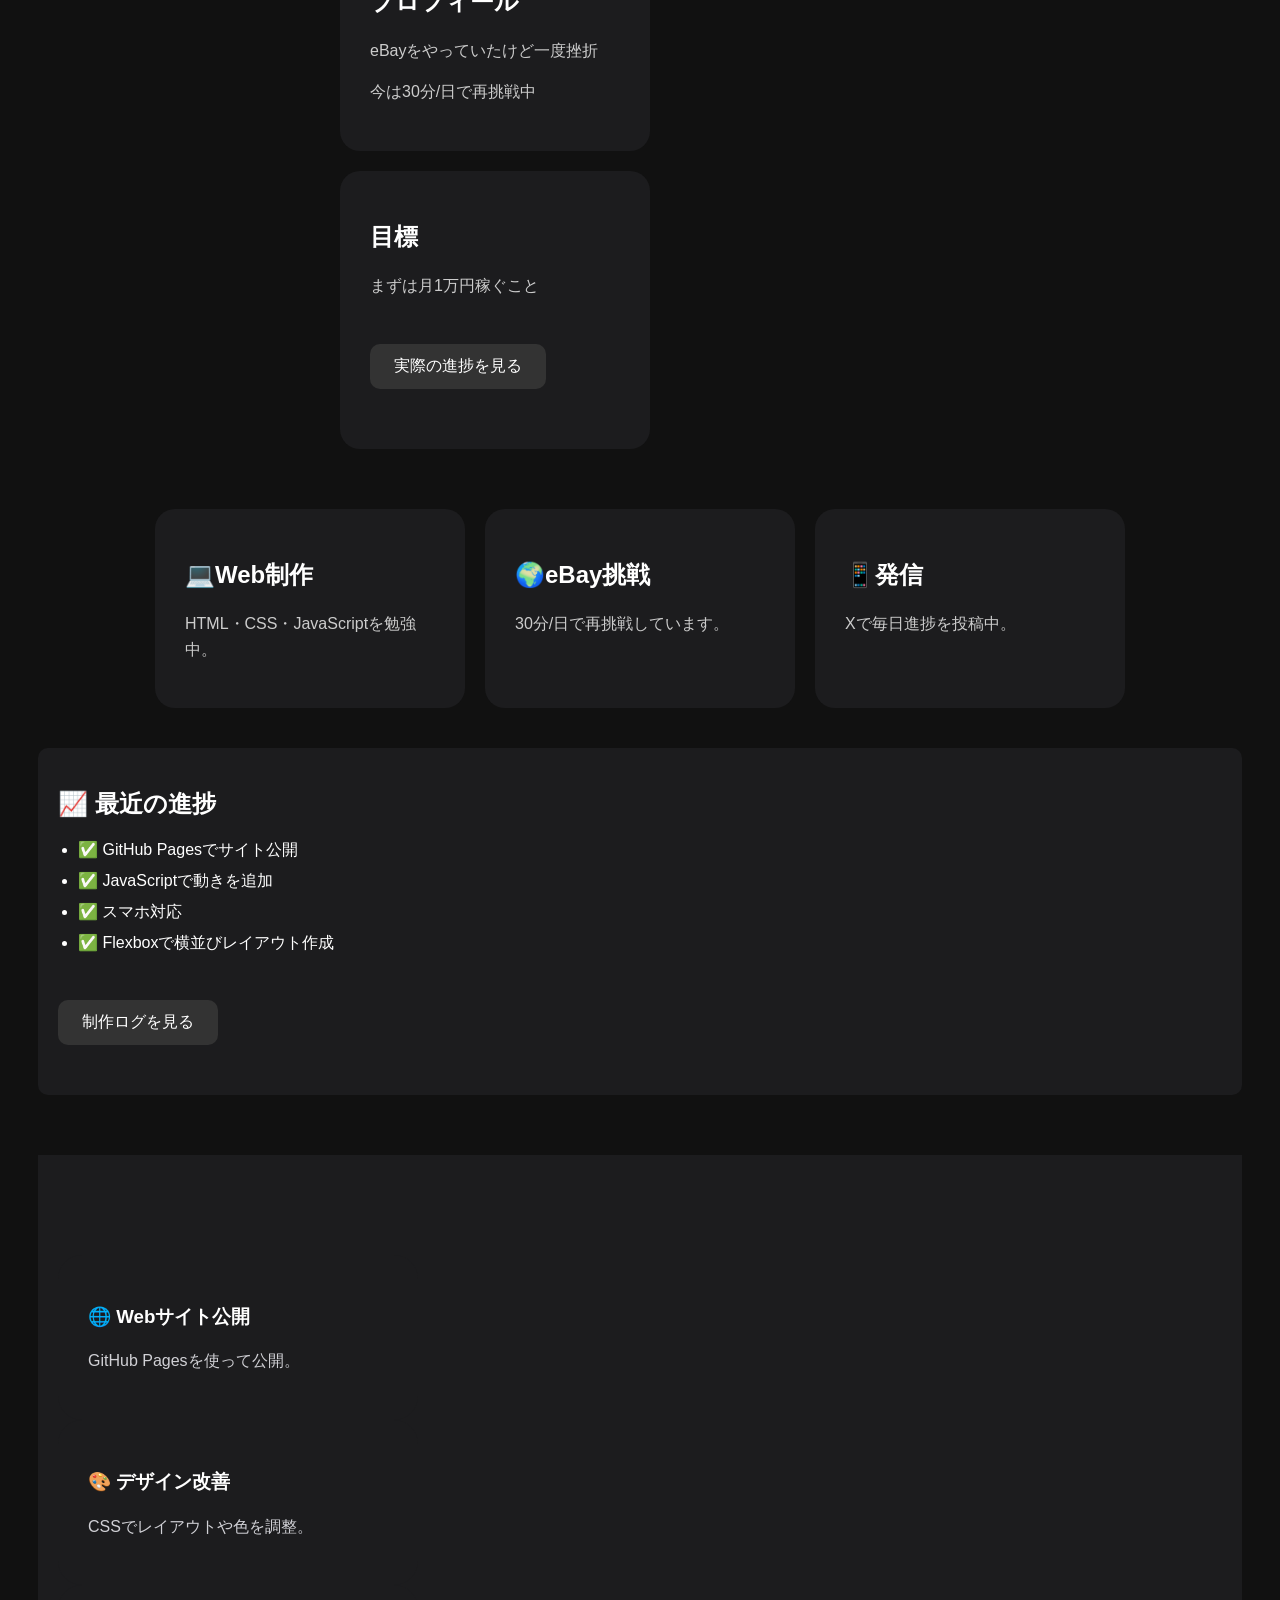
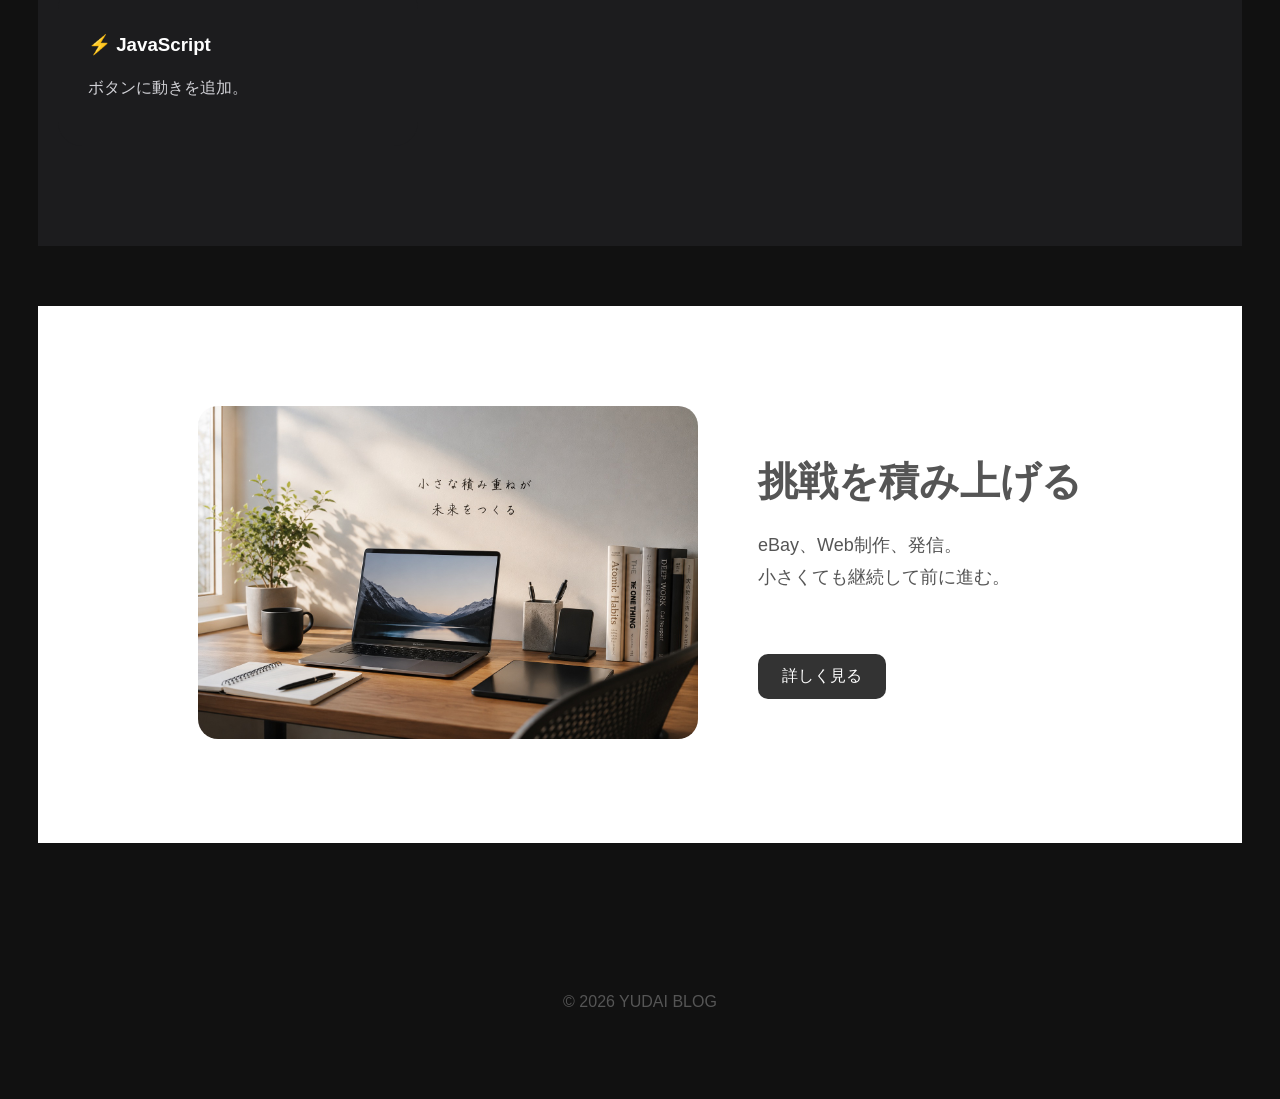
==== commit f15c387b: "Update index.html" ====
--- a/index.html
+++ b/index.html
@@ -31,7 +31,7 @@
       挑戦を見る
     </a>
 
-    <img src="images/profile.jpg" alt="プロフィール画像" class="apple-image fade-in">
+    <img src="profile.jpg" alt="プロフィール画像" class="apple-image fade-in">
 
   </section>
   
@@ -132,4 +132,4 @@
    <p>© 2026 YUDAI BLOG</p>
  </footer>
 </body>
-</html>+</html>
